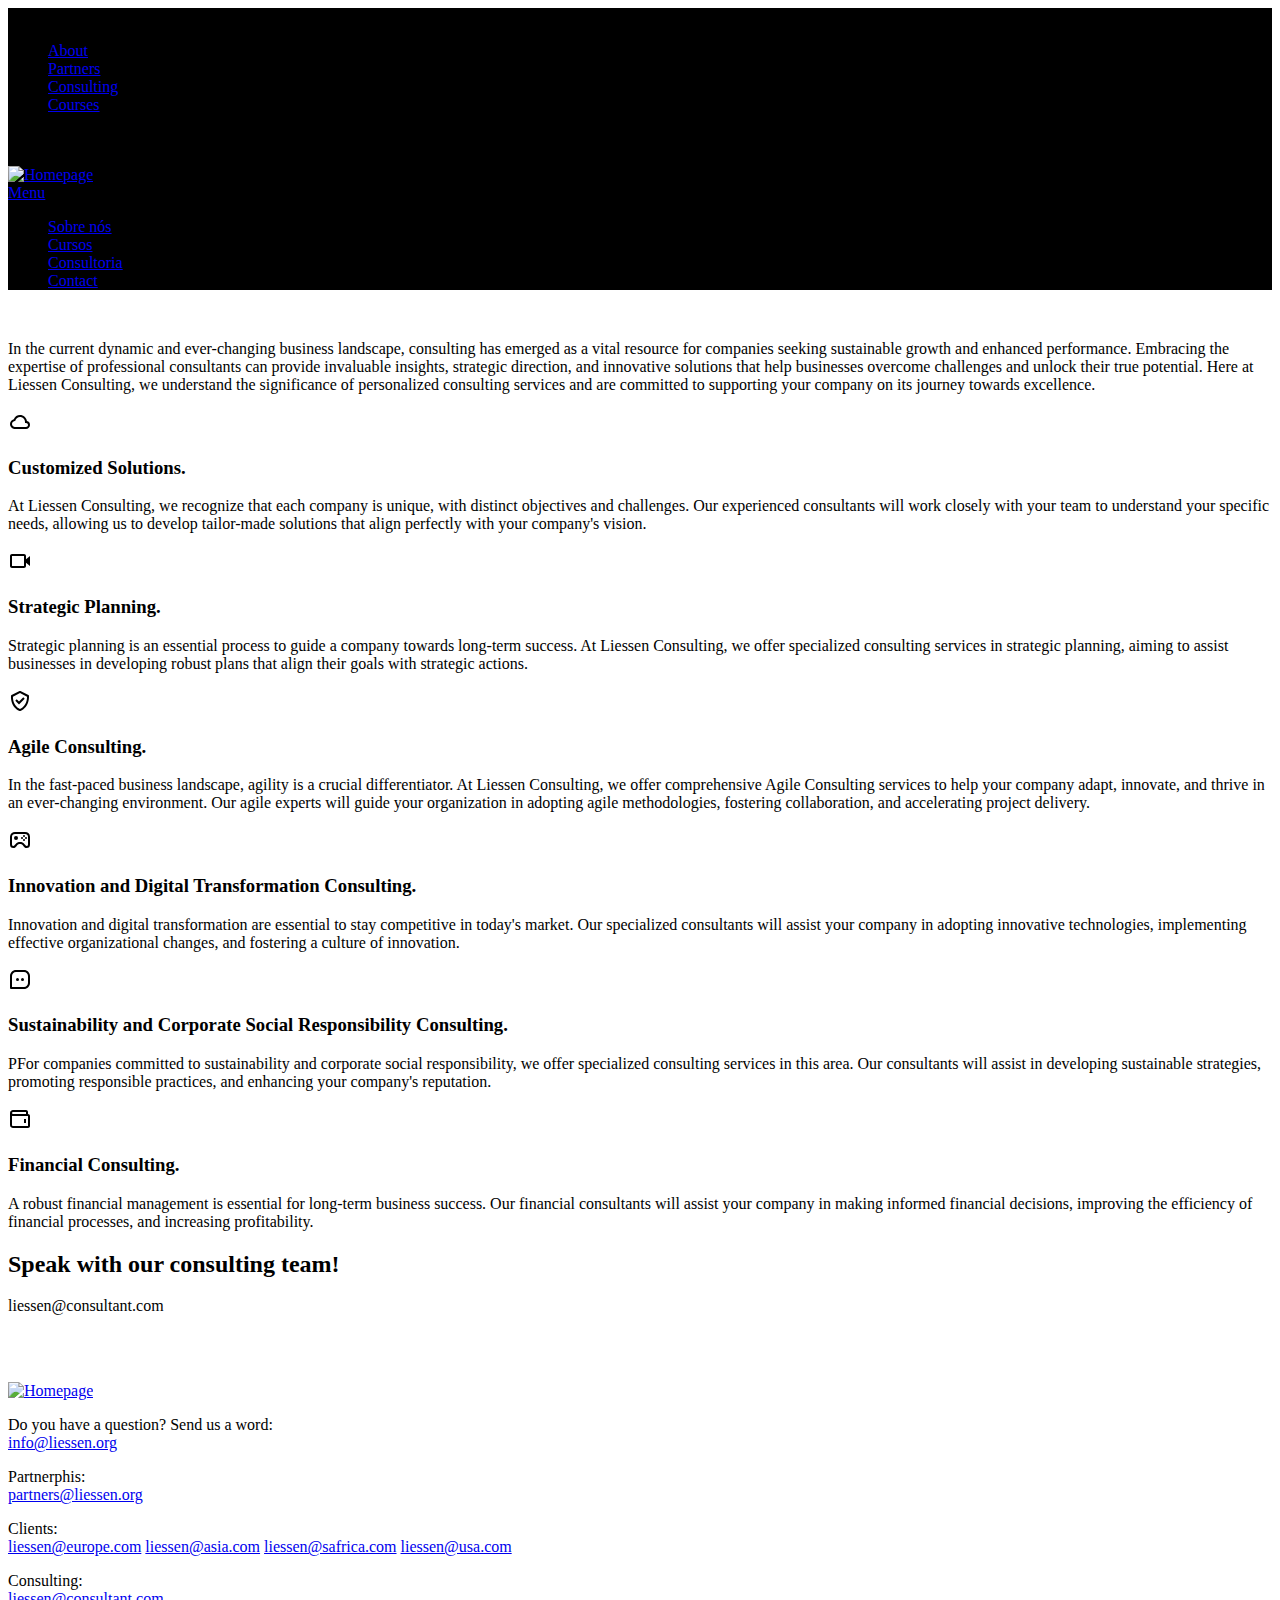
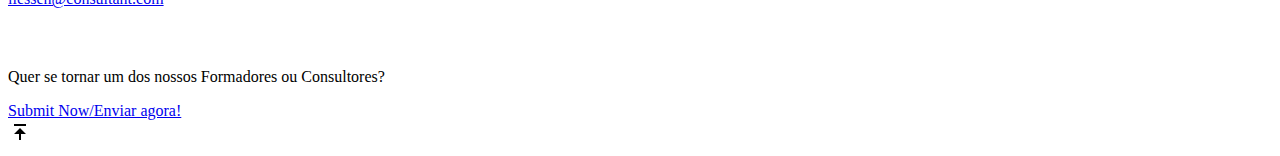
==== consulting.html @ e87f9d37 "Add files via upload" ====
<!DOCTYPE html>
<html lang="en" class="no-js" >
<head>

    <!--- basic page needs
    ================================================== -->
    <meta charset="utf-8">
    <meta name="viewport" content="width=device-width, initial-scale=1">
    <title>Liessen Institute Academy</title>


    <script>
        document.documentElement.classList.remove('no-js');
        document.documentElement.classList.add('js');
    </script>

    <!-- CSS
    ================================================== -->
    <link rel="stylesheet" href="css/vendor.css">
    <link rel="stylesheet" href="css/styles.css">

    <!-- favicons
    ================================================== -->
    <link rel="apple-touch-icon" sizes="180x180" href="https://i.ibb.co/8D4yb7d/Untitled-design.png"">
    <link rel="icon" type="image/png" sizes="32x32" href="https://i.ibb.co/8D4yb7d/Untitled-design.png"">
    <link rel="icon" type="image/png" sizes="16x16" href="https://i.ibb.co/8D4yb7d/Untitled-design.png"">
    <link rel="manifest" href="https://i.ibb.co/8D4yb7d/Untitled-design.png"">

</head>


<body id="top">


    <!-- preloader
    ================================================== -->
    <div id="preloader">
        <div id="loader">
        </div>
    </div>


    <!-- page wrap
    ================================================== -->
    <div id="page" class="s-pagewrap">


        <!-- # site header
        ================================================== -->
        <header  style = "background:black;">

            <div class="row s-header__inner">
                <nav class="s-header__nav">
                   &nbsp;
                </nav>

                <nav class="s-header__nav">
                    <ul>

                        <li><a href="index.html" >About</a></li>
                        <li><a href="partners.html">Partners</a></li>
                        <li><a href="consulting.html" >Consulting</a></li>
                        <li><a href="courses.html" >Courses</a></li>
                        <li>&nbsp;</li>
                        <li>&nbsp;</li>


                    </ul>
                </nav>
                <div class="s-header__block">
                    <div>
                        <a class="logo" href="index.html">
                            <img style ="max-width:180px" src="images/logo.png" alt="Homepage">
                        </a>
                    </div>

                    <a class="s-header__menu-toggle" href="#0"><span>Menu</span></a>
                </div> <!-- end s-header__block -->
                <div>
                    <nav class="s-header__nav">
                        <ul>
                            <li><a href="sobre.html" >Sobre nós</a></li>
                            <li><a href="cursos.html" >Cursos</a></li>
                            <li><a href="consultoria.html">Consultoria</a></li>
                            <li><a href="#colophon" class="smoothscroll">Contact</a></li>


                        </ul>
                    </nav>
                </div>
        </header>
            <section id="about" class="s-about target-section">
                    <div class="row section-header" data-num="CONSULTING">
                        <img style =" border-radius: 16px;" src="lac.gif" alt="">

                        <div>
                            <p>
                                In the current dynamic and ever-changing business landscape, consulting has emerged as a vital resource for companies seeking
                                sustainable growth and enhanced performance. Embracing the expertise of professional consultants can provide invaluable insights,
                                strategic direction, and innovative solutions that help businesses overcome challenges and unlock their true potential. Here at
                                Liessen Consulting, we understand the significance of personalized consulting
                                services and are committed to supporting your company on its journey towards excellence.
                            </p>
                        </div>
                    </div>
                    <div class="s-about__features">
                        <div class="row s-about__feature-list block-lg-one-third">

                            <div class="column s-about__feature-item">
                                <div class="s-about__feature-icon-block">
                                    <svg xmlns="http://www.w3.org/2000/svg" width="24" height="24" viewBox="0 0 24 24" style="fill: rgba(0, 0, 0, 1);transform: ;msFilter:;"><path d="M18.944 11.112C18.507 7.67 15.56 5 12 5 9.244 5 6.85 6.611 5.757 9.15 3.609 9.792 2 11.82 2 14c0 2.757 2.243 5 5 5h11c2.206 0 4-1.794 4-4a4.01 4.01 0 0 0-3.056-3.888zM18 17H7c-1.654 0-3-1.346-3-3 0-1.404 1.199-2.756 2.673-3.015l.581-.102.192-.558C8.149 8.274 9.895 7 12 7c2.757 0 5 2.243 5 5v1h1c1.103 0 2 .897 2 2s-.897 2-2 2z"></path></svg>
                                </div>
                                <div class="s-about__feature-text">
                                    <h3 class="h5">Customized Solutions.</h3>

                                        <p>
                                            At Liessen Consulting, we recognize that each company is unique, with distinct objectives and challenges. Our experienced
                                            consultants will work closely with your team to understand your specific needs,
                                            allowing us to develop tailor-made solutions that align perfectly with your company's vision.
                                        </p>
                                    </p>
                                </div>
                            </div>

                            <div class="column s-about__feature-item">
                                <div class="s-about__feature-icon-block">
                                    <svg xmlns="http://www.w3.org/2000/svg" width="24" height="24" viewBox="0 0 24 24" style="fill: rgba(0, 0, 0, 1);transform: ;msFilter:;"><path d="M18 7c0-1.103-.897-2-2-2H4c-1.103 0-2 .897-2 2v10c0 1.103.897 2 2 2h12c1.103 0 2-.897 2-2v-3.333L22 17V7l-4 3.333V7zm-1.998 10H4V7h12l.001 4.999L16 12l.001.001.001 4.999z"></path></svg>
                                </div>
                                <div class="s-about__feature-text">
                                    <h3 class="h5">Strategic Planning.</h3>

                                        <p>Strategic planning is an essential process to guide a company towards long-term success. At Liessen Consulting,
                                        we offer specialized consulting services in strategic planning, aiming
                                         to assist businesses in developing robust plans that align their goals with strategic actions.
                                        </p>
                                </div>
                            </div>

                            <div class="column s-about__feature-item">
                                <div class="s-about__feature-icon-block">
                                    <svg xmlns="http://www.w3.org/2000/svg" width="24" height="24" viewBox="0 0 24 24" style="fill: rgba(0, 0, 0, 1);transform: ;msFilter:;"><path d="M20.995 6.9a.998.998 0 0 0-.548-.795l-8-4a1 1 0 0 0-.895 0l-8 4a1.002 1.002 0 0 0-.547.795c-.011.107-.961 10.767 8.589 15.014a.987.987 0 0 0 .812 0c9.55-4.247 8.6-14.906 8.589-15.014zM12 19.897C5.231 16.625 4.911 9.642 4.966 7.635L12 4.118l7.029 3.515c.037 1.989-.328 9.018-7.029 12.264z"></path><path d="m11 12.586-2.293-2.293-1.414 1.414L11 15.414l5.707-5.707-1.414-1.414z"></path></svg>
                                </div>
                                <div class="s-about__feature-text">
                                    <h3 class="h5">Agile Consulting.</h3>

                                        <p>
                                            In the fast-paced business landscape, agility is a crucial differentiator. At Liessen Consulting, we offer comprehensive
                                             Agile Consulting services to help your company adapt, innovate, and thrive in an ever-changing environment. Our agile experts
                                              will guide your organization in adopting agile
                                            methodologies, fostering collaboration, and accelerating project delivery.

                                        </p>
                                    </p>
                                </div>
                            </div>

                            <div class="column s-about__feature-item">
                                <div class="s-about__feature-icon-block">
                                    <svg xmlns="http://www.w3.org/2000/svg" viewBox="0 0 24 24" width="24" height="24" style="fill: rgba(0, 0, 0, 1);transform: ;msFilter:;"><path d="M22 8.65A5 5 0 0 0 17 4H7a5 5 0 0 0-5 4.74A2 2 0 0 0 2 9v7.5A3.48 3.48 0 0 0 5.5 20c1.43 0 2.32-1.06 3.19-2.09.32-.37.65-.76 1-1.1a4.81 4.81 0 0 1 1.54-.75 6.61 6.61 0 0 1 1.54 0 4.81 4.81 0 0 1 1.54.75c.35.34.68.73 1 1.1.87 1 1.76 2.09 3.19 2.09a3.48 3.48 0 0 0 3.5-3.5V9a2.09 2.09 0 0 0 0-.26zm-2 7.85a1.5 1.5 0 0 1-1.5 1.5c-.5 0-1-.64-1.66-1.38-.34-.39-.72-.85-1.15-1.26a6.68 6.68 0 0 0-2.46-1.25 6.93 6.93 0 0 0-2.46 0 6.68 6.68 0 0 0-2.46 1.25c-.43.41-.81.87-1.15 1.26C6.54 17.36 6 18 5.5 18A1.5 1.5 0 0 1 4 16.5V9a.77.77 0 0 0 0-.15A3 3 0 0 1 7 6h10a3 3 0 0 1 3 2.72v.12A.86.86 0 0 0 20 9z"></path><circle cx="16" cy="12" r="1"></circle><circle cx="18" cy="10" r="1"></circle><circle cx="16" cy="8" r="1"></circle><circle cx="14" cy="10" r="1"></circle><circle cx="8" cy="10" r="2"></circle></svg>
                                </div>
                                <div class="s-about__feature-text">
                                    <h3 class="h5">Innovation and Digital Transformation Consulting.</h3>
                                    <p>Innovation and digital transformation are essential to stay competitive in today's market.
                                        Our specialized consultants will assist your company in adopting innovative technologies,
                                        implementing effective organizational changes, and fostering a culture of innovation.
                                    </p>
                                </div>
                            </div>

                            <div class="column s-about__feature-item">
                                <div class="s-about__feature-icon-block">
                                    <svg xmlns="http://www.w3.org/2000/svg" width="24" height="24" viewBox="0 0 24 24" style="fill: rgba(0, 0, 0, 1);transform: ;msFilter:;"><path d="M16 2H8C4.691 2 2 4.691 2 8v12a1 1 0 0 0 1 1h13c3.309 0 6-2.691 6-6V8c0-3.309-2.691-6-6-6zm4 13c0 2.206-1.794 4-4 4H4V8c0-2.206 1.794-4 4-4h8c2.206 0 4 1.794 4 4v7z"></path><circle cx="9.5" cy="11.5" r="1.5"></circle><circle cx="14.5" cy="11.5" r="1.5"></circle></svg>
                                </div>
                                <div class="s-about__feature-text">
                                    <h3 class="h5">Sustainability and Corporate Social Responsibility Consulting.</h3>
                                    <p>PFor companies committed to sustainability and corporate social responsibility, we offer specialized
                                        consulting services in this area. Our consultants will assist in developing sustainable strategies,
                                        promoting responsible practices, and enhancing your company's reputation.
                                    </p>
                                </div>
                            </div>

                            <div class="column s-about__feature-item">
                                <div class="s-about__feature-icon-block">
                                    <svg xmlns="http://www.w3.org/2000/svg" width="24" height="24" viewBox="0 0 24 24" style="fill: rgba(0, 0, 0, 1);transform: ;msFilter:;"><path d="M16 12h2v4h-2z"></path><path d="M20 7V5c0-1.103-.897-2-2-2H5C3.346 3 2 4.346 2 6v12c0 2.201 1.794 3 3 3h15c1.103 0 2-.897 2-2V9c0-1.103-.897-2-2-2zM5 5h13v2H5a1.001 1.001 0 0 1 0-2zm15 14H5.012C4.55 18.988 4 18.805 4 18V8.815c.314.113.647.185 1 .185h15v10z"></path></svg>
                                </div>
                                <div class="s-about__feature-text">
                                    <h3 class="h5">
                                        Financial Consulting.</h3>
                                    <p>A robust financial management is essential for long-term business success. Our financial consultants will assist
                                        your company in making informed financial
                                        decisions, improving the efficiency of financial processes, and increasing profitability.
                                    </p>
                                </div>
                            </div>

                        </div> <!-- end features-list -->

                    </div>




                                    <!-- end s-about__info-slide  -->

                                </div> <!-- swiper-wrapper -->

                            </div> <!-- end swiper-container -->

                        </div>
                    </div> <!-- end s-about__info-slider-block -->
                </div> <!-- end s-about__info -->

                <section id="download" class="s-download target-section">
                    <div class="row s-download__header">
                        <div class="column lg-12">
                            <h2 class="text-display-1">Speak with our consulting team!</h2>
                            <p class="lead">
                                liessen@consultant.com
                            </p>
                        </div>
                    </div>
                    <div class="row s-download__badges-block">
                        <p></p>
                    </div>
                </section>
 <!-- end pricing -->


        <!-- # site-footer
        ================================================== -->
        <footer id="colophon" class="s-footer footer">

            <div class="row s-footer__top">
                <div class="column lg-12 text-center">
                    <h2 style ="color:white;" class="text-display-1">
                        Contacts
                    </h2>
                </div>
            <div class="row s-footer__bottom">
                <div class="column lg-5 md-6 stack-on-900">
                    <div class="">
                        <a href="index.html">
                            <img style ="max-width:220px" src="images/logo.png" alt="Homepage">
                        </a>
                    </div>
                    <p>
                        Do you have a question? Send us a word: <br>
                        <a href="mailto:info@liessen.org" class="s-footer__mail-link">info@liessen.org</a>
                    </p>
                    <p>
                        Partnerphis: <br>
                        <a href="mailto:partners@liessen.org" class="s-footer__mail-link">partners@liessen.org</a>
                    </p>
                    <p>
                        Clients: <br>
                        <a href="mailto:liessen@europe.com" class="s-footer__mail-link">liessen@europe.com</a>
                        <a href="mailto:liessen@asia.com" class="s-footer__mail-link">liessen@asia.com</a>
                        <a href="mailto:liessen@safrica.com" class="s-footer__mail-link">liessen@safrica.com</a>
                        <a href="mailto:liessen@usa.com" class="s-footer__mail-link">liessen@usa.com</a>
                    </p>
                    <p>
                        Consulting: <br>
                        <a href="mailto:liessen@consultant.com" class="s-footer__mail-link">liessen@consultant.com</a>
                    </p>
                </div>

                <div class="column lg-6 stack-on-900 end">
                    <div>
                        <h3 style ="color:white;"class="h2">Want to become a Liessen Trainer or Consultant?</h3>
                        <p>
       Quer se tornar um dos nossos Formadores ou Consultores?                  </p>
        <a class="btn btn--primary u-fullwidth" target="blank" href="mailto:info@liessen.org;">Submit Now/Enviar agora!</a>
                    </div>



                </div>

            </div>

            <div class="ss-go-top">
                <a class="smoothscroll" title="Back to Top" href="#top">
                    <svg xmlns="http://www.w3.org/2000/svg" width="24" height="24" viewBox="0 0 24 24" style="fill: rgba(0, 0, 0, 1);transform: ;msFilter:;"><path d="M6 4h12v2H6zm5 10v6h2v-6h5l-6-6-6 6z"></path></svg>
                </a>
            </div> <!-- end ss-go-top -->
        </footer> <!-- end footer -->


    <!-- Java Script
    ================================================== -->
    <script src="js/plugins.js"></script>
    <script src="js/plugins1.js"></script>
    <script src="js/main.js"></script>
    <script src="js/main1.js"></script>

</body>
</html>
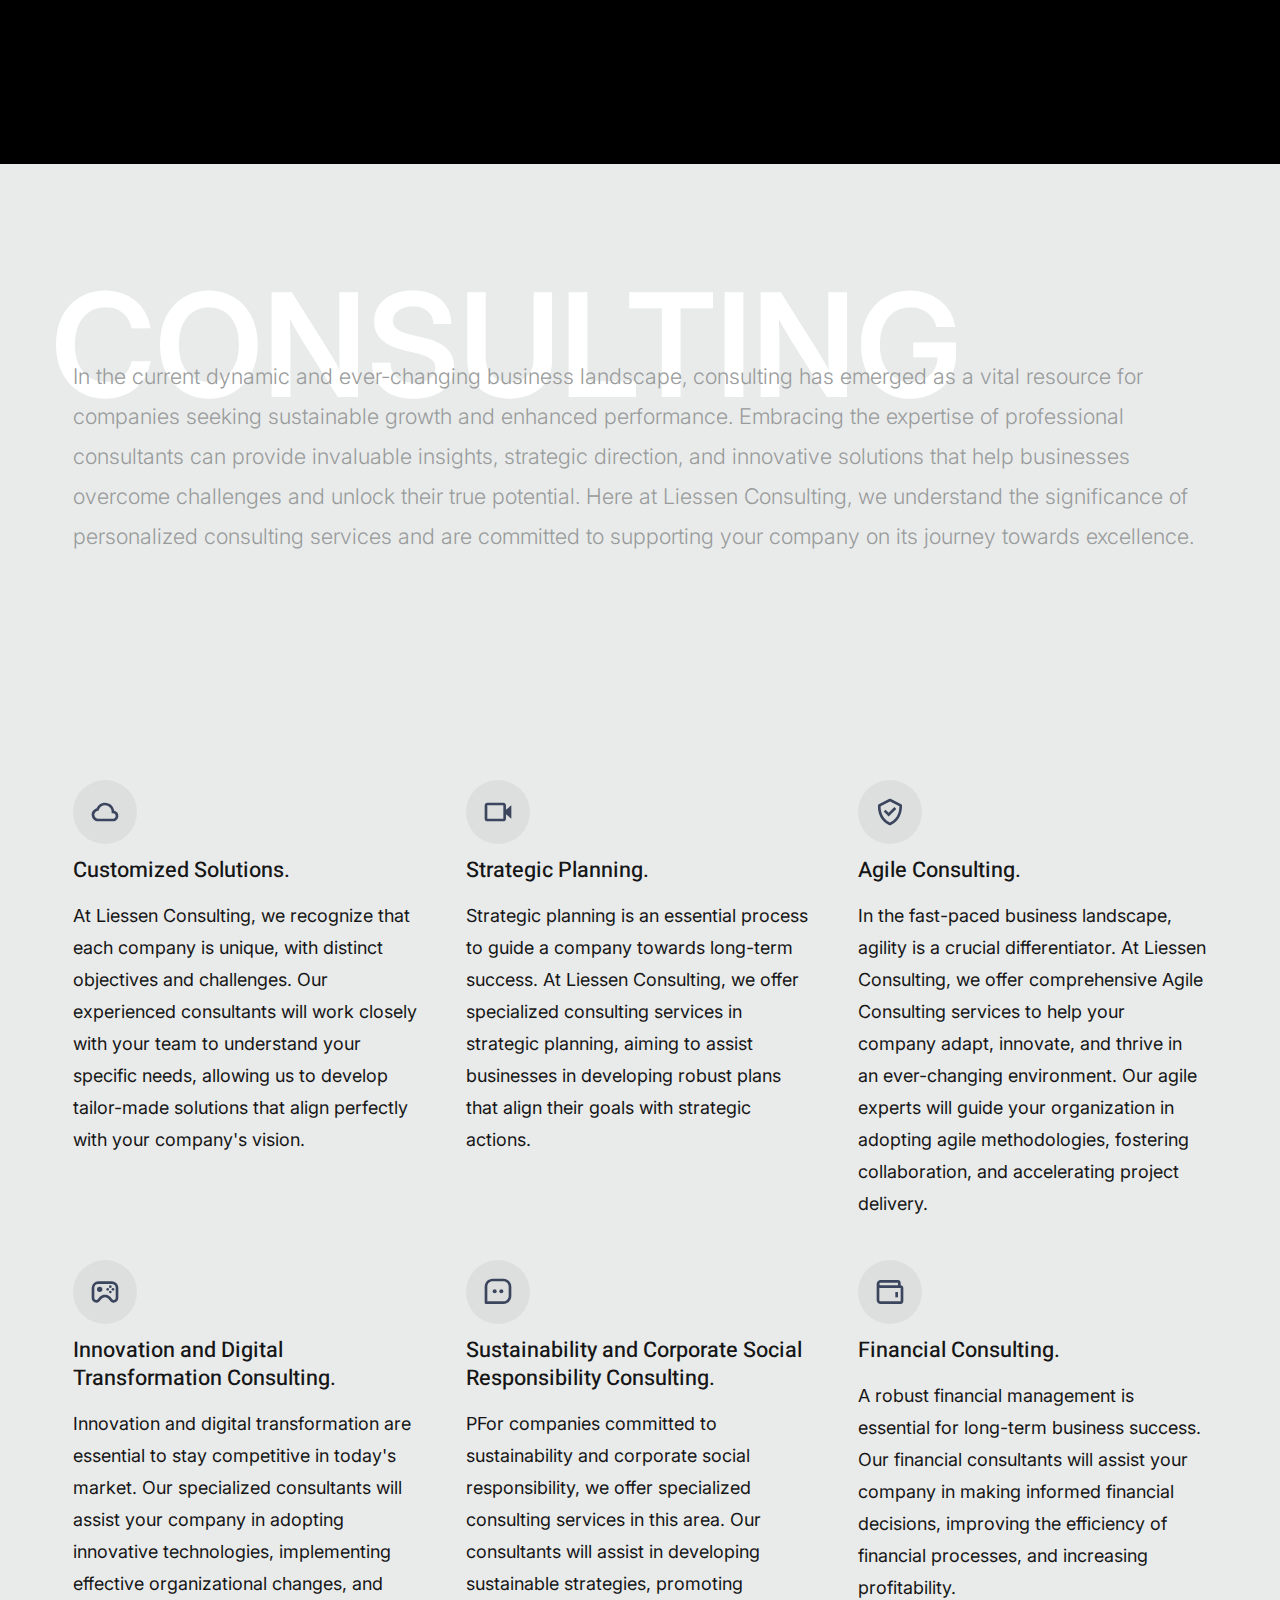
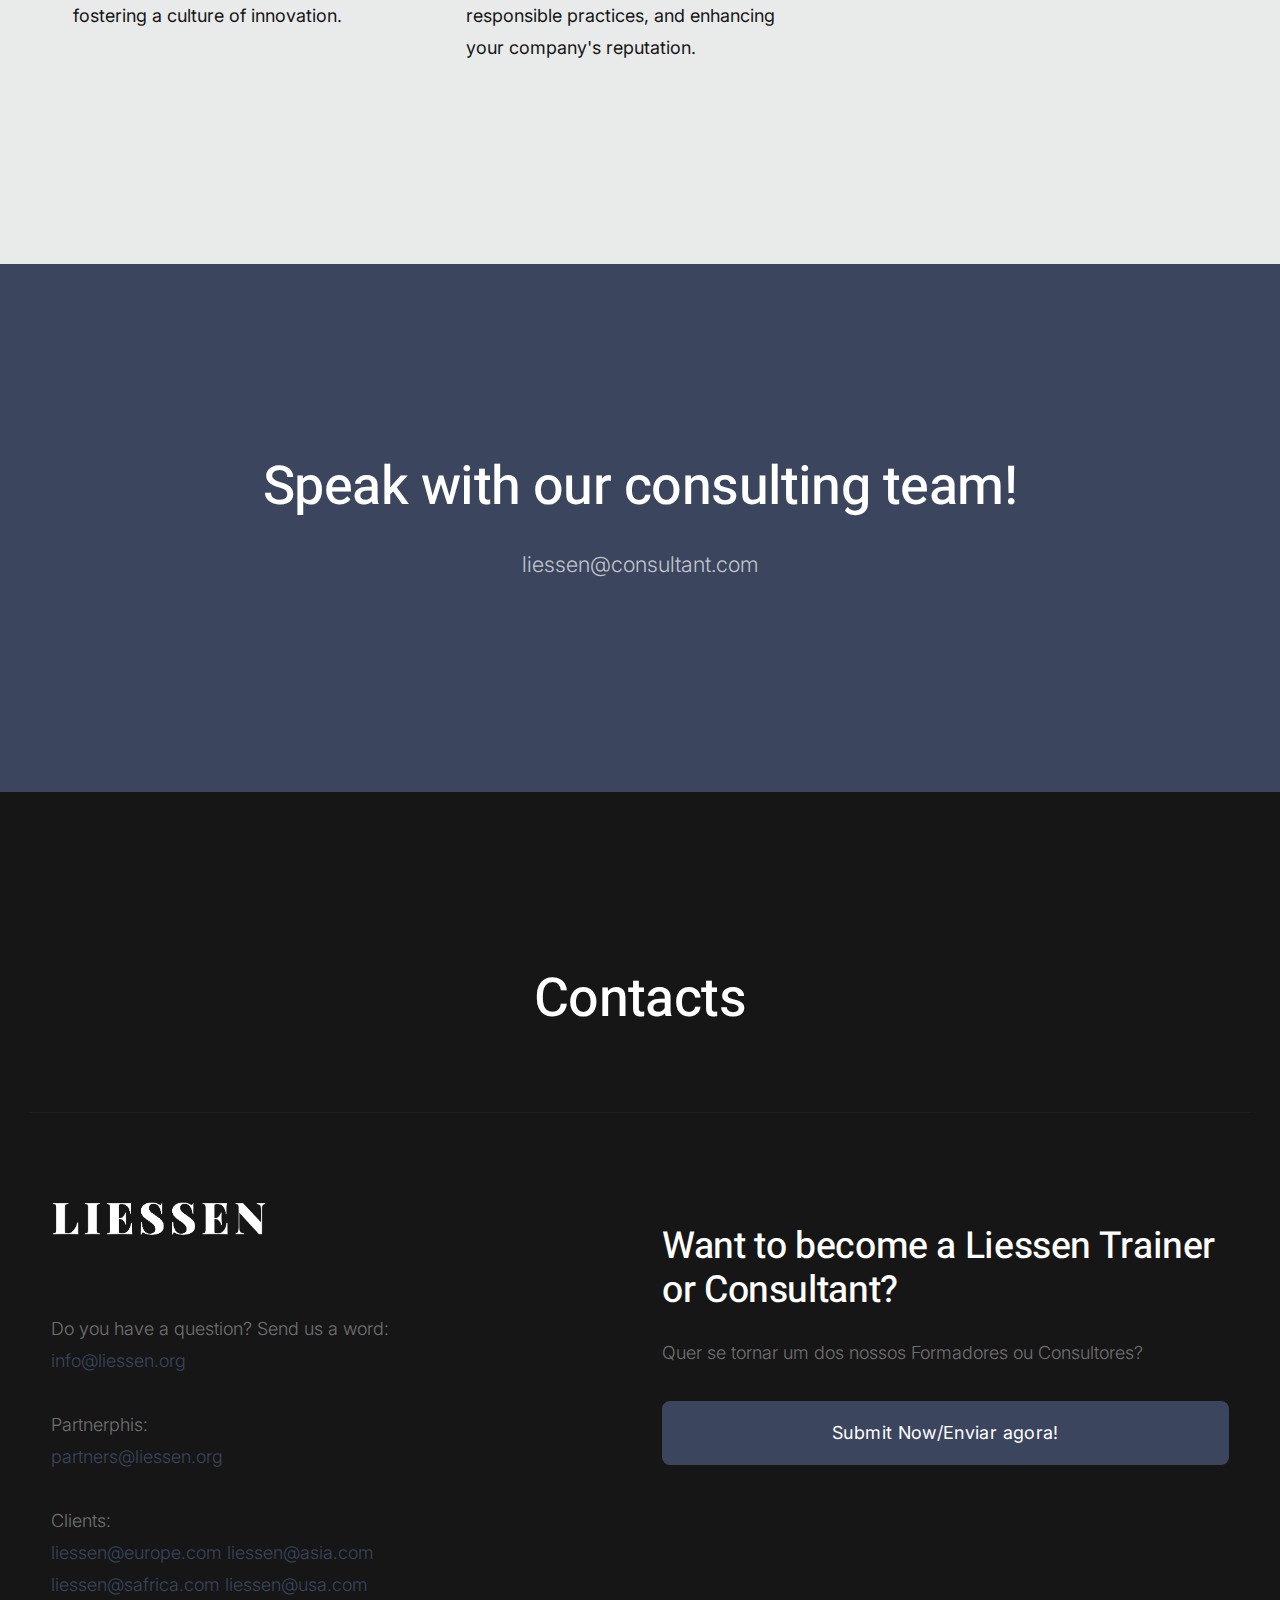
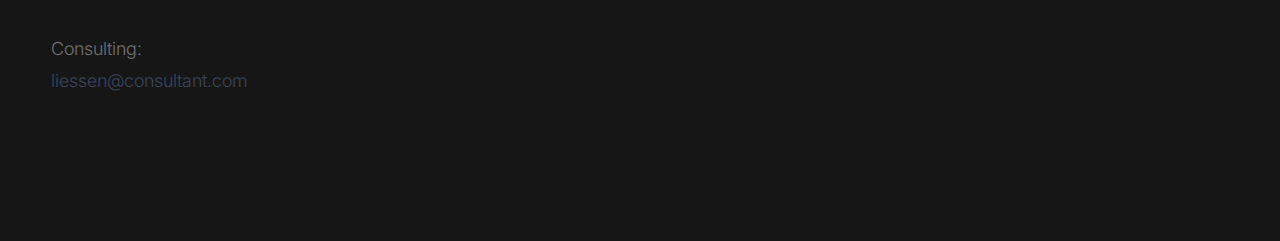
==== commit eab31597: "Update consulting.html" ====
--- a/consulting.html
+++ b/consulting.html
@@ -94,7 +94,7 @@
                         <img style =" border-radius: 16px;" src="lac.gif" alt="">
 
                         <div>
-                            <p>
+                            <p  class="desc lead">
                                 In the current dynamic and ever-changing business landscape, consulting has emerged as a vital resource for companies seeking
                                 sustainable growth and enhanced performance. Embracing the expertise of professional consultants can provide invaluable insights,
                                 strategic direction, and innovative solutions that help businesses overcome challenges and unlock their true potential. Here at
@@ -295,4 +295,4 @@
     <script src="js/main1.js"></script>
 
 </body>
-</html>+</html>
--- a/css/vendor.css
+++ b/css/vendor.css
@@ -0,0 +1,865 @@
+/* ===================================================================
+ * Booth Third-party Stylesheets
+ * Template Ver. 1.0.0
+ * 10-20-2021
+ * -------------------------------------------------------------------
+ *
+ * TOC:
+ * # PrismJS
+ * # Swiper
+ * # Basiclightbox
+ *
+ * ------------------------------------------------------------------- */
+
+/* ===================================================================
+ * # PrismJS 1.20.0
+ *   https://prismjs.com/download.html#themes=prism-okaidia&languages=markup+css+clike+javascript+markup-templating+php 
+ *   
+ *   okaidia theme for JavaScript, CSS and HTML
+ *   Loosely based on Monokai textmate theme by http://www.monokai.nl/
+ *   @author ocodia
+ * ------------------------------------------------------------------- */
+code[class*="language-"],
+pre[class*="language-"] {
+    color           : #f8f8f2;
+    background      : none;
+    text-shadow     : 0 1px rgba(0, 0, 0, 0.3);
+    font-family     : var(--font-mono);
+    font-size       : calc(var(--text-size) * 0.9444);
+    text-align      : left;
+    white-space     : pre;
+    word-spacing    : normal;
+    word-break      : normal;
+    word-wrap       : normal;
+    line-height     : var(--vspace-1);
+    -moz-tab-size   : 4;
+    -o-tab-size     : 4;
+    tab-size        : 4;
+    -webkit-hyphens : none;
+    -moz-hyphens    : none;
+    -ms-hyphens     : none;
+    hyphens         : none;
+}
+
+/* Code blocks */
+
+pre[class*="language-"] {
+    padding  : var(--vspace-0_5) 0 var(--vspace-1);
+    margin   : var(--vspace-1) 0;
+    overflow : auto;
+}
+
+:not(pre)>code[class*="language-"],
+pre[class*="language-"] {
+    background : #272822;
+}
+
+/* Inline code */
+
+:not(pre)>code[class*="language-"] {
+    padding     : .1em;
+    white-space : normal;
+}
+
+.token.comment,
+.token.prolog,
+.token.doctype,
+.token.cdata {
+    color : slategray;
+}
+
+.token.punctuation {
+    color : #f8f8f2;
+}
+
+.token.namespace {
+    opacity : .7;
+}
+
+.token.property,
+.token.tag,
+.token.constant,
+.token.symbol,
+.token.deleted {
+    color : #f92672;
+}
+
+.token.boolean,
+.token.number {
+    color : #ae81ff;
+}
+
+.token.selector,
+.token.attr-name,
+.token.string,
+.token.char,
+.token.builtin,
+.token.inserted {
+    color : #a6e22e;
+}
+
+.token.operator,
+.token.entity,
+.token.url,
+.language-css .token.string,
+.style .token.string,
+.token.variable {
+    color : #f8f8f2;
+}
+
+.token.atrule,
+.token.attr-value,
+.token.function,
+.token.class-name {
+    color : #e6db74;
+}
+
+.token.keyword {
+    color : #66d9ef;
+}
+
+.token.regex,
+.token.important {
+    color : #fd971f;
+}
+
+.token.important,
+.token.bold {
+    font-weight : bold;
+}
+
+.token.italic {
+    font-style : italic;
+}
+
+.token.entity {
+    cursor : help;
+}
+
+
+/* ===================================================================
+ * # Swiper 6.4.5
+ *   Most modern mobile touch slider and framework with hardware accelerated transitions
+ *   https://swiperjs.com
+ *
+ *   Copyright 2014-2020 Vladimir Kharlampidi
+ *
+ *   Released under the MIT License
+ *
+ *   Released on: December 18, 2020
+ * ------------------------------------------------------------------- */
+@font-face {
+    font-family : "swiper-icons";
+    src         : url("data:application/font-woff;charset=utf-8;base64, [base64]//wADZ2x5ZgAAAywAAADMAAAD2MHtryVoZWFkAAABbAAAADAAAAA2E2+eoWhoZWEAAAGcAAAAHwAAACQC9gDzaG10eAAAAigAAAAZAAAArgJkABFsb2NhAAAC0AAAAFoAAABaFQAUGG1heHAAAAG8AAAAHwAAACAAcABAbmFtZQAAA/gAAAE5AAACXvFdBwlwb3N0AAAFNAAAAGIAAACE5s74hXjaY2BkYGAAYpf5Hu/j+W2+MnAzMYDAzaX6QjD6/4//Bxj5GA8AuRwMYGkAPywL13jaY2BkYGA88P8Agx4j+/8fQDYfA1AEBWgDAIB2BOoAeNpjYGRgYNBh4GdgYgABEMnIABJzYNADCQAACWgAsQB42mNgYfzCOIGBlYGB0YcxjYGBwR1Kf2WQZGhhYGBiYGVmgAFGBiQQkOaawtDAoMBQxXjg/wEGPcYDDA4wNUA2CCgwsAAAO4EL6gAAeNpj2M0gyAACqxgGNWBkZ2D4/wMA+xkDdgAAAHjaY2BgYGaAYBkGRgYQiAHyGMF8FgYHIM3DwMHABGQrMOgyWDLEM1T9/w8UBfEMgLzE////P/5//f/V/xv+r4eaAAeMbAxwIUYmIMHEgKYAYjUcsDAwsLKxc3BycfPw8jEQA/[base64]/uznmfPFBNODM2K7MTQ45YEAZqGP81AmGGcF3iPqOop0r1SPTaTbVkfUe4HXj97wYE+yNwWYxwWu4v1ugWHgo3S1XdZEVqWM7ET0cfnLGxWfkgR42o2PvWrDMBSFj/IHLaF0zKjRgdiVMwScNRAoWUoH78Y2icB/yIY09An6AH2Bdu/UB+yxopYshQiEvnvu0dURgDt8QeC8PDw7Fpji3fEA4z/PEJ6YOB5hKh4dj3EvXhxPqH/SKUY3rJ7srZ4FZnh1PMAtPhwP6fl2PMJMPDgeQ4rY8YT6Gzao0eAEA409DuggmTnFnOcSCiEiLMgxCiTI6Cq5DZUd3Qmp10vO0LaLTd2cjN4fOumlc7lUYbSQcZFkutRG7g6JKZKy0RmdLY680CDnEJ+UMkpFFe1RN7nxdVpXrC4aTtnaurOnYercZg2YVmLN/d/gczfEimrE/fs/bOuq29Zmn8tloORaXgZgGa78yO9/cnXm2BpaGvq25Dv9S4E9+5SIc9PqupJKhYFSSl47+Qcr1mYNAAAAeNptw0cKwkAAAMDZJA8Q7OUJvkLsPfZ6zFVERPy8qHh2YER+3i/BP83vIBLLySsoKimrqKqpa2hp6+jq6RsYGhmbmJqZSy0sraxtbO3sHRydnEMU4uR6yx7JJXveP7WrDycAAAAAAAH//wACeNpjYGRgYOABYhkgZgJCZgZNBkYGLQZtIJsFLMYAAAw3ALgAeNolizEKgDAQBCchRbC2sFER0YD6qVQiBCv/H9ezGI6Z5XBAw8CBK/m5iQQVauVbXLnOrMZv2oLdKFa8Pjuru2hJzGabmOSLzNMzvutpB3N42mNgZGBg4GKQYzBhYMxJLMlj4GBgAYow/P/PAJJhLM6sSoWKfWCAAwDAjgbRAAB42mNgYGBkAIIbCZo5IPrmUn0hGA0AO8EFTQAA") format("woff");
+    font-weight : 400;
+    font-style  : normal;
+}
+
+:root {
+    --swiper-theme-color : #007aff;
+}
+
+.swiper-container {
+    margin-left  : auto;
+    margin-right : auto;
+    position     : relative;
+    overflow     : hidden;
+    list-style   : none;
+    padding      : 0;
+    /* Fix of Webkit flickering */
+    z-index      : 1;
+}
+
+.swiper-container-vertical>.swiper-wrapper {
+    flex-direction : column;
+}
+
+.swiper-wrapper {
+    position            : relative;
+    width               : 100%;
+    height              : 100%;
+    z-index             : 1;
+    display             : flex;
+    transition-property : transform;
+    box-sizing          : content-box;
+}
+
+.swiper-container-android .swiper-slide,
+.swiper-wrapper {
+    transform : translate3d(0px, 0, 0);
+}
+
+.swiper-container-multirow>.swiper-wrapper {
+    flex-wrap : wrap;
+}
+
+.swiper-container-multirow-column>.swiper-wrapper {
+    flex-wrap      : wrap;
+    flex-direction : column;
+}
+
+.swiper-container-free-mode>.swiper-wrapper {
+    transition-timing-function : ease-out;
+    margin                     : 0 auto;
+}
+
+.swiper-slide {
+    flex-shrink         : 0;
+    width               : 100%;
+    height              : 100%;
+    position            : relative;
+    transition-property : transform;
+}
+
+.swiper-slide-invisible-blank {
+    visibility : hidden;
+}
+
+/* Auto Height */
+
+.swiper-container-autoheight,
+.swiper-container-autoheight .swiper-slide {
+    height : auto;
+}
+
+.swiper-container-autoheight .swiper-wrapper {
+    align-items         : flex-start;
+    transition-property : transform, height;
+}
+
+/* 3D Effects */
+
+.swiper-container-3d {
+    perspective : 1200px;
+}
+
+.swiper-container-3d .swiper-wrapper,
+.swiper-container-3d .swiper-slide,
+.swiper-container-3d .swiper-slide-shadow-left,
+.swiper-container-3d .swiper-slide-shadow-right,
+.swiper-container-3d .swiper-slide-shadow-top,
+.swiper-container-3d .swiper-slide-shadow-bottom,
+.swiper-container-3d .swiper-cube-shadow {
+    transform-style : preserve-3d;
+}
+
+.swiper-container-3d .swiper-slide-shadow-left,
+.swiper-container-3d .swiper-slide-shadow-right,
+.swiper-container-3d .swiper-slide-shadow-top,
+.swiper-container-3d .swiper-slide-shadow-bottom {
+    position       : absolute;
+    left           : 0;
+    top            : 0;
+    width          : 100%;
+    height         : 100%;
+    pointer-events : none;
+    z-index        : 10;
+}
+
+.swiper-container-3d .swiper-slide-shadow-left {
+    background-image : linear-gradient(to left, rgba(0, 0, 0, 0.5), rgba(0, 0, 0, 0));
+}
+
+.swiper-container-3d .swiper-slide-shadow-right {
+    background-image : linear-gradient(to right, rgba(0, 0, 0, 0.5), rgba(0, 0, 0, 0));
+}
+
+.swiper-container-3d .swiper-slide-shadow-top {
+    background-image : linear-gradient(to top, rgba(0, 0, 0, 0.5), rgba(0, 0, 0, 0));
+}
+
+.swiper-container-3d .swiper-slide-shadow-bottom {
+    background-image : linear-gradient(to bottom, rgba(0, 0, 0, 0.5), rgba(0, 0, 0, 0));
+}
+
+/* CSS Mode */
+
+.swiper-container-css-mode>.swiper-wrapper {
+    overflow           : auto;
+    scrollbar-width    : none;
+    /* For Firefox */
+    -ms-overflow-style : none;
+    /* For Internet Explorer and Edge */
+}
+
+.swiper-container-css-mode>.swiper-wrapper::-webkit-scrollbar {
+    display : none;
+}
+
+.swiper-container-css-mode>.swiper-wrapper>.swiper-slide {
+    scroll-snap-align : start start;
+}
+
+.swiper-container-horizontal.swiper-container-css-mode>.swiper-wrapper {
+    scroll-snap-type : x mandatory;
+}
+
+.swiper-container-vertical.swiper-container-css-mode>.swiper-wrapper {
+    scroll-snap-type : y mandatory;
+}
+
+:root {
+    --swiper-navigation-size  : 44px;
+    /*
+    --swiper-navigation-color : var(--swiper-theme-color);
+    */
+}
+
+.swiper-button-prev,
+.swiper-button-next {
+    position        : absolute;
+    top             : 50%;
+    width           : calc(var(--swiper-navigation-size) / 44 * 27);
+    height          : var(--swiper-navigation-size);
+    margin-top      : calc(-1 * var(--swiper-navigation-size) / 2);
+    z-index         : 10;
+    cursor          : pointer;
+    display         : flex;
+    align-items     : center;
+    justify-content : center;
+    color           : var(--swiper-navigation-color, var(--swiper-theme-color));
+}
+
+.swiper-button-prev.swiper-button-disabled,
+.swiper-button-next.swiper-button-disabled {
+    opacity        : 0.35;
+    cursor         : auto;
+    pointer-events : none;
+}
+
+.swiper-button-prev:after,
+.swiper-button-next:after {
+    font-family    : swiper-icons;
+    font-size      : var(--swiper-navigation-size);
+    text-transform : none !important;
+    letter-spacing : 0;
+    text-transform : none;
+    font-variant   : initial;
+    line-height    : 1;
+}
+
+.swiper-button-prev,
+.swiper-container-rtl .swiper-button-next {
+    left  : 10px;
+    right : auto;
+}
+
+.swiper-button-prev:after,
+.swiper-container-rtl .swiper-button-next:after {
+    content : "prev";
+}
+
+.swiper-button-next,
+.swiper-container-rtl .swiper-button-prev {
+    right : 10px;
+    left  : auto;
+}
+
+.swiper-button-next:after,
+.swiper-container-rtl .swiper-button-prev:after {
+    content : "next";
+}
+
+.swiper-button-prev.swiper-button-white,
+.swiper-button-next.swiper-button-white {
+    --swiper-navigation-color : #ffffff;
+}
+
+.swiper-button-prev.swiper-button-black,
+.swiper-button-next.swiper-button-black {
+    --swiper-navigation-color : #000000;
+}
+
+.swiper-button-lock {
+    display : none;
+}
+
+:root {
+    /*
+    --swiper-pagination-color: var(--swiper-theme-color);
+    */
+}
+
+.swiper-pagination {
+    position   : absolute;
+    text-align : center;
+    transition : 300ms opacity;
+    transform  : translate3d(0, 0, 0);
+    z-index    : 10;
+}
+
+.swiper-pagination.swiper-pagination-hidden {
+    opacity : 0;
+}
+
+/* Common Styles */
+
+.swiper-pagination-fraction,
+.swiper-pagination-custom,
+.swiper-container-horizontal>.swiper-pagination-bullets {
+    bottom : 10px;
+    left   : 0;
+    width  : 100%;
+}
+
+/* Bullets */
+
+.swiper-pagination-bullets-dynamic {
+    overflow  : hidden;
+    font-size : 0;
+}
+
+.swiper-pagination-bullets-dynamic .swiper-pagination-bullet {
+    transform : scale(0.33);
+    position  : relative;
+}
+
+.swiper-pagination-bullets-dynamic .swiper-pagination-bullet-active {
+    transform : scale(1);
+}
+
+.swiper-pagination-bullets-dynamic .swiper-pagination-bullet-active-main {
+    transform : scale(1);
+}
+
+.swiper-pagination-bullets-dynamic .swiper-pagination-bullet-active-prev {
+    transform : scale(0.66);
+}
+
+.swiper-pagination-bullets-dynamic .swiper-pagination-bullet-active-prev-prev {
+    transform : scale(0.33);
+}
+
+.swiper-pagination-bullets-dynamic .swiper-pagination-bullet-active-next {
+    transform : scale(0.66);
+}
+
+.swiper-pagination-bullets-dynamic .swiper-pagination-bullet-active-next-next {
+    transform : scale(0.33);
+}
+
+.swiper-pagination-bullet {
+    width         : 8px;
+    height        : 8px;
+    display       : inline-block;
+    border-radius : 100%;
+    background    : #000;
+    opacity       : 0.2;
+}
+
+button.swiper-pagination-bullet {
+    border             : none;
+    margin             : 0;
+    padding            : 0;
+    box-shadow         : none;
+    -webkit-appearance : none;
+    -moz-appearance    : none;
+    appearance         : none;
+}
+
+.swiper-pagination-clickable .swiper-pagination-bullet {
+    cursor : pointer;
+}
+
+.swiper-pagination-bullet-active {
+    opacity    : 1;
+    background : var(--swiper-pagination-color, var(--swiper-theme-color));
+}
+
+.swiper-container-vertical>.swiper-pagination-bullets {
+    right     : 10px;
+    top       : 50%;
+    transform : translate3d(0px, -50%, 0);
+}
+
+.swiper-container-vertical>.swiper-pagination-bullets .swiper-pagination-bullet {
+    margin  : 6px 0;
+    display : block;
+}
+
+.swiper-container-vertical>.swiper-pagination-bullets.swiper-pagination-bullets-dynamic {
+    top       : 50%;
+    transform : translateY(-50%);
+    width     : 8px;
+}
+
+.swiper-container-vertical>.swiper-pagination-bullets.swiper-pagination-bullets-dynamic .swiper-pagination-bullet {
+    display    : inline-block;
+    transition : 200ms transform, 200ms top;
+}
+
+.swiper-container-horizontal>.swiper-pagination-bullets .swiper-pagination-bullet {
+    margin : 0 4px;
+}
+
+.swiper-container-horizontal>.swiper-pagination-bullets.swiper-pagination-bullets-dynamic {
+    left        : 50%;
+    transform   : translateX(-50%);
+    white-space : nowrap;
+}
+
+.swiper-container-horizontal>.swiper-pagination-bullets.swiper-pagination-bullets-dynamic .swiper-pagination-bullet {
+    transition : 200ms transform, 200ms left;
+}
+
+.swiper-container-horizontal.swiper-container-rtl>.swiper-pagination-bullets-dynamic .swiper-pagination-bullet {
+    transition : 200ms transform, 200ms right;
+}
+
+/* Progress */
+
+.swiper-pagination-progressbar {
+    background : rgba(0, 0, 0, 0.25);
+    position   : absolute;
+}
+
+.swiper-pagination-progressbar .swiper-pagination-progressbar-fill {
+    background       : var(--swiper-pagination-color, var(--swiper-theme-color));
+    position         : absolute;
+    left             : 0;
+    top              : 0;
+    width            : 100%;
+    height           : 100%;
+    transform        : scale(0);
+    transform-origin : left top;
+}
+
+.swiper-container-rtl .swiper-pagination-progressbar .swiper-pagination-progressbar-fill {
+    transform-origin : right top;
+}
+
+.swiper-container-horizontal>.swiper-pagination-progressbar,
+.swiper-container-vertical>.swiper-pagination-progressbar.swiper-pagination-progressbar-opposite {
+    width  : 100%;
+    height : 4px;
+    left   : 0;
+    top    : 0;
+}
+
+.swiper-container-vertical>.swiper-pagination-progressbar,
+.swiper-container-horizontal>.swiper-pagination-progressbar.swiper-pagination-progressbar-opposite {
+    width  : 4px;
+    height : 100%;
+    left   : 0;
+    top    : 0;
+}
+
+.swiper-pagination-white {
+    --swiper-pagination-color : #ffffff;
+}
+
+.swiper-pagination-black {
+    --swiper-pagination-color : #000000;
+}
+
+.swiper-pagination-lock {
+    display : none;
+}
+
+/* Scrollbar */
+
+.swiper-scrollbar {
+    border-radius    : 10px;
+    position         : relative;
+    -ms-touch-action : none;
+    background       : rgba(0, 0, 0, 0.1);
+}
+
+.swiper-container-horizontal>.swiper-scrollbar {
+    position : absolute;
+    left     : 1%;
+    bottom   : 3px;
+    z-index  : 50;
+    height   : 5px;
+    width    : 98%;
+}
+
+.swiper-container-vertical>.swiper-scrollbar {
+    position : absolute;
+    right    : 3px;
+    top      : 1%;
+    z-index  : 50;
+    width    : 5px;
+    height   : 98%;
+}
+
+.swiper-scrollbar-drag {
+    height        : 100%;
+    width         : 100%;
+    position      : relative;
+    background    : rgba(0, 0, 0, 0.5);
+    border-radius : 10px;
+    left          : 0;
+    top           : 0;
+}
+
+.swiper-scrollbar-cursor-drag {
+    cursor : move;
+}
+
+.swiper-scrollbar-lock {
+    display : none;
+}
+
+.swiper-zoom-container {
+    width           : 100%;
+    height          : 100%;
+    display         : flex;
+    justify-content : center;
+    align-items     : center;
+    text-align      : center;
+}
+
+.swiper-zoom-container>img,
+.swiper-zoom-container>svg,
+.swiper-zoom-container>canvas {
+    max-width  : 100%;
+    max-height : 100%;
+    object-fit : contain;
+}
+
+.swiper-slide-zoomed {
+    cursor : move;
+}
+
+/* Preloader */
+
+:root {
+    /*
+    --swiper-preloader-color: var(--swiper-theme-color);
+    */
+}
+
+.swiper-lazy-preloader {
+    width            : 42px;
+    height           : 42px;
+    position         : absolute;
+    left             : 50%;
+    top              : 50%;
+    margin-left      : -21px;
+    margin-top       : -21px;
+    z-index          : 10;
+    transform-origin : 50%;
+    animation        : swiper-preloader-spin 1s infinite linear;
+    box-sizing       : border-box;
+    border           : 4px solid var(--swiper-preloader-color, var(--swiper-theme-color));
+    border-radius    : 50%;
+    border-top-color : transparent;
+}
+
+.swiper-lazy-preloader-white {
+    --swiper-preloader-color : #fff;
+}
+
+.swiper-lazy-preloader-black {
+    --swiper-preloader-color : #000;
+}
+
+@keyframes swiper-preloader-spin {
+    100% {
+        transform : rotate(360deg);
+    }
+}
+
+/* a11y */
+
+.swiper-container .swiper-notification {
+    position       : absolute;
+    left           : 0;
+    top            : 0;
+    pointer-events : none;
+    opacity        : 0;
+    z-index        : -1000;
+}
+
+.swiper-container-fade.swiper-container-free-mode .swiper-slide {
+    transition-timing-function : ease-out;
+}
+
+.swiper-container-fade .swiper-slide {
+    pointer-events      : none;
+    transition-property : opacity;
+}
+
+.swiper-container-fade .swiper-slide .swiper-slide {
+    pointer-events : none;
+}
+
+.swiper-container-fade .swiper-slide-active,
+.swiper-container-fade .swiper-slide-active .swiper-slide-active {
+    pointer-events : auto;
+}
+
+.swiper-container-cube {
+    overflow : visible;
+}
+
+.swiper-container-cube .swiper-slide {
+    pointer-events              : none;
+    -webkit-backface-visibility : hidden;
+    backface-visibility         : hidden;
+    z-index                     : 1;
+    visibility                  : hidden;
+    transform-origin            : 0 0;
+    width                       : 100%;
+    height                      : 100%;
+}
+
+.swiper-container-cube .swiper-slide .swiper-slide {
+    pointer-events : none;
+}
+
+.swiper-container-cube.swiper-container-rtl .swiper-slide {
+    transform-origin : 100% 0;
+}
+
+.swiper-container-cube .swiper-slide-active,
+.swiper-container-cube .swiper-slide-active .swiper-slide-active {
+    pointer-events : auto;
+}
+
+.swiper-container-cube .swiper-slide-active,
+.swiper-container-cube .swiper-slide-next,
+.swiper-container-cube .swiper-slide-prev,
+.swiper-container-cube .swiper-slide-next+.swiper-slide {
+    pointer-events : auto;
+    visibility     : visible;
+}
+
+.swiper-container-cube .swiper-slide-shadow-top,
+.swiper-container-cube .swiper-slide-shadow-bottom,
+.swiper-container-cube .swiper-slide-shadow-left,
+.swiper-container-cube .swiper-slide-shadow-right {
+    z-index                     : 0;
+    -webkit-backface-visibility : hidden;
+    backface-visibility         : hidden;
+}
+
+.swiper-container-cube .swiper-cube-shadow {
+    position       : absolute;
+    left           : 0;
+    bottom         : 0px;
+    width          : 100%;
+    height         : 100%;
+    background     : #000;
+    opacity        : 0.6;
+    -webkit-filter : blur(50px);
+    filter         : blur(50px);
+    z-index        : 0;
+}
+
+.swiper-container-flip {
+    overflow : visible;
+}
+
+.swiper-container-flip .swiper-slide {
+    pointer-events              : none;
+    -webkit-backface-visibility : hidden;
+    backface-visibility         : hidden;
+    z-index                     : 1;
+}
+
+.swiper-container-flip .swiper-slide .swiper-slide {
+    pointer-events : none;
+}
+
+.swiper-container-flip .swiper-slide-active,
+.swiper-container-flip .swiper-slide-active .swiper-slide-active {
+    pointer-events : auto;
+}
+
+.swiper-container-flip .swiper-slide-shadow-top,
+.swiper-container-flip .swiper-slide-shadow-bottom,
+.swiper-container-flip .swiper-slide-shadow-left,
+.swiper-container-flip .swiper-slide-shadow-right {
+    z-index                     : 0;
+    -webkit-backface-visibility : hidden;
+    backface-visibility         : hidden;
+}
+
+
+/* ===================================================================
+ * # Basiclightbox
+ *
+ *
+ * ------------------------------------------------------------------- */
+ .basicLightbox {
+    position        : fixed;
+    display         : flex;
+    justify-content : center;
+    align-items     : center;
+    top             : 0;
+    left            : 0;
+    width           : 100%;
+    height          : 100vh;
+    background      : var(--color-gray-19);
+    opacity         : 0.01;
+    transition      : opacity 0.4s ease;
+    z-index         : 1000;
+    will-change     : opacity;
+}
+
+.basicLightbox::after {
+    content             : "";
+    position            : absolute;
+    top                 : 1.6rem;
+    right               : 1.8rem;
+    width               : 2em;
+    height              : 2em;
+    background          : url(../images/icons/icon-close-2.svg);
+    background-position : center;
+    background-size     : 1.6rem 1.6rem;
+    background-repeat   : no-repeat;
+    cursor              : pointer;
+}
+
+.basicLightbox--visible {
+    opacity : 1;
+}
+
+.basicLightbox__placeholder {
+    max-width   : 100%;
+    transform   : scale(0.9);
+    transition  : all 0.4s ease;
+    z-index     : 1;
+    will-change : transform;
+    opacity     : 0;
+}
+
+.basicLightbox__placeholder>iframe:first-child:last-child,
+.basicLightbox__placeholder>img:first-child:last-child,
+.basicLightbox__placeholder>video:first-child:last-child {
+    display    : block;
+    position   : absolute;
+    top        : 0;
+    right      : 0;
+    bottom     : 0;
+    left       : 0;
+    margin     : auto;
+    max-width  : 95%;
+    max-height : 95%;
+}
+
+.basicLightbox__placeholder>iframe:first-child:last-child,
+.basicLightbox__placeholder>video:first-child:last-child {
+    pointer-events : auto;
+}
+
+.basicLightbox__placeholder>img:first-child:last-child,
+.basicLightbox__placeholder>video:first-child:last-child {
+    width  : auto;
+    height : auto;
+}
+
+.basicLightbox--iframe .basicLightbox__placeholder,
+.basicLightbox--img .basicLightbox__placeholder,
+.basicLightbox--video .basicLightbox__placeholder {
+    width          : 100%;
+    height         : 100%;
+    pointer-events : none;
+}
+
+.basicLightbox--visible .basicLightbox__placeholder {
+    transform : scale(1);
+    opacity   : 1;
+}--- a/css/styles.css
+++ b/css/styles.css
@@ -0,0 +1,5138 @@
+@charset "UTF-8";
+
+/* ===================================================================
+ * Booth Main Stylesheet
+ * Template Ver. 1.0.0
+ * 10-20-2021
+ * ------------------------------------------------------------------
+ *
+ * TOC:
+ * # SETTINGS
+ *      ## fonts
+ *      ## colors
+ *      ## spacing and typescale
+ *      ## grid variables
+ * # NORMALIZE
+ * # BASE SETUP
+ * # GRID
+ *      ## large screen devices
+ *      ## medium screen devices
+ *      ## tablet devices
+ *      ## mobile devices
+ *      ## small screen devices
+ *      ## additional column stackpoints
+ * # UTILITY CLASSES
+ * # TYPOGRAPHY
+ *      ## base type styles
+ *      ## additional typography & helper classes
+ *      ## lists
+ *      ## spacing
+ * # PRELOADER
+ *      ## page loaded
+ * # FORM
+ *      ## style placeholder text
+ *      ## change autocomplete styles in Chrome
+ * # BUTTONS
+ * # TABLE
+ * # COMPONENTS
+ *      ## pagination
+ *      ## alert box
+ *      ## skillbars
+ *      ## stats tabs
+ * # PROJECT-WIDE SHARED STYLES
+ *      ## theme-specific typography classes
+ *      ## media classes
+ *      ## section header
+ *      ## swiper overrides
+ * # PAGE WRAP
+ * # SITE HEADER
+ *      ## logo
+ *      ## main navigation
+ *      ## cta button
+ *      ## mobile menu toggle
+ * # INTRO
+ *      ## intro background
+ *      ## intro content
+ *      ## intro social
+ *      ## intro scroll
+ *      ## intro transitions
+ * # ABOUT
+ *      ## stats
+ *      ## info
+ *      ## screens
+ *      ## how-to
+ *      ## features
+ * # TESTIMONIALS
+ *      ## testimonial slider
+ * # PRICING
+ *      ## pricing plan blocks
+ * # DOWNLOAD
+ * # FOOTER
+ *      ## subscription form
+ *      ## footer logo
+ *      ## footer sitelinks
+ *      ## footer contact
+ *      ## footer social
+ *      ## copyright
+ *      ## go top
+ *
+ * ------------------------------------------------------------------ */
+
+/* ===================================================================
+ * # SETTINGS
+ *
+ *
+ * ------------------------------------------------------------------- */
+
+/* -------------------------------------------------------------------
+ * ## fonts
+ * ------------------------------------------------------------------- */
+@import url("https://fonts.googleapis.com/css2?family=Inter:wght@300;400;500;600&family=Heebo:wght@300;400;500;600;700&display=swap");
+
+:root {
+    --font-1    : "Inter", sans-serif;
+    --font-2    : "Heebo", sans-serif;
+
+    /* monospace
+     */
+    --font-mono : Consolas, "Andale Mono", Courier, "Courier New", monospace;
+}
+
+/* -------------------------------------------------------------------
+ * ## colors
+ * ------------------------------------------------------------------- */
+:root {
+
+    /* color-1(#3A445D)
+     * color-2(#3A445D)
+     */
+    --color-1                       : hsla(223,23%,30%);
+    --color-2                       : hsla(223,23%,30%);
+
+    /* theme color variations
+     */
+    --color-1-lightest              : hsla(144, 37%, 79%, 1);
+    --color-1-lighter               : hsla(144, 37%, 69%, 1);
+    --color-1-light                 : hsla(144, 37%, 49%, 1);
+    --color-1-dark                  : hsla(144, 37%, 29%, 1);
+    --color-1-darker                : hsla(144, 37%, 19%, 1);
+    --color-1-darkest               : hsla(144, 37%, 9%, 1);
+
+    --color-2-lighter               : hsla(12, 89%, 59%, 1);
+    --color-2-light                 : hsla(12, 89%, 49%, 1);
+    --color-2-dark                  : hsla(12, 89%, 29%, 1);
+    --color-2-darker                : hsla(12, 89%, 19%, 1);
+    --color-2-darkest               : hsla(12, 89%, 9%, 1);
+
+    /* feedback colors
+     * color-error(#ffd1d2), color-success(#c8e675),
+     * color-info(#d7ecfb), color-notice(#fff099)
+     */
+    --color-error                   : hsla(359, 100%, 91%, 1);
+    --color-success                 : hsla(76, 69%, 68%, 1);
+    --color-info                    : hsla(205, 82%, 91%, 1);
+    --color-notice                  : hsla(51, 100%, 80%, 1);
+    --color-error-content           : hsla(359, 50%, 50%, 1);
+    --color-success-content         : hsla(76, 29%, 28%, 1);
+    --color-info-content            : hsla(205, 32%, 31%, 1);
+    --color-notice-content          : hsla(51, 30%, 30%, 1);
+
+    /* shades
+     * generated using
+     * Tint & Shade Generator
+     * (https://maketintsandshades.com/)
+     */
+    --color-black                   : #000000;
+    --color-gray-19                 : #161616;
+    --color-gray-18                 : #2c2c2c;
+    --color-gray-17                 : #424342;
+    --color-gray-16                 : #585958;
+    --color-gray-15                 : #6e6f6f;
+    --color-gray-14                 : #838585;
+    --color-gray-13                 : #999b9b;
+    --color-gray-12                 : #afb2b1;
+    --color-gray-11                 : #c5c8c7;
+    --color-gray-10                 : #dbdedd;
+    --color-gray-9                  : #dfe1e0;
+    --color-gray-8                  : #e2e5e4;
+    --color-gray-7                  : #e6e8e7;
+    --color-gray-6                  : #e9ebeb;
+    --color-gray-5                  : #edefee;
+    --color-gray-4                  : #f1f2f1;
+    --color-gray-3                  : #f4f5f5;
+    --color-gray-2                  : #f8f8f8;
+    --color-gray-1                  : #fbfcfc;
+    --color-white                   : #ffffff;
+
+    /* text
+     */
+    --color-text                    : var(--color-gray-19);
+    --color-text-dark               : var(--color-gray-19);
+    --color-text-light              : var(--color-gray-13);
+    --color-placeholder             : var(--color-gray-13);
+
+    /* buttons
+     */
+    --color-btn                     : var(--color-gray-6);
+    --color-btn-text                : var(--color-black);
+    --color-btn-hover               : var(--color-gray-8);
+    --color-btn-hover-text          : var(--color-black);
+    --color-btn-primary             : var(--color-1);
+    --color-btn-primary-text        : var(--color-white);
+    --color-btn-primary-hover       : var(--color-1-dark);
+    --color-btn-primary-hover-text  : var(--color-white);
+    --color-btn-stroke              : var(--color-black);
+    --color-btn-stroke-text         : var(--color-black);
+    --color-btn-stroke-hover        : var(--color-black);
+    --color-btn-stroke-hover-text   : var(--color-white);
+
+    /* preloader
+     */
+    --color-preloader-bg            : var(--color-gray-19);
+    --color-loader                  : white;
+    --color-loader-light            : rgba(255, 255, 255, 0.1);
+
+    /* others
+     */
+    --color-body                    : white;
+    --color-border                  : rgba(0, 0, 0, 0.08);
+    --border-radius                 : 8px;
+}
+
+/* -------------------------------------------------------------------
+ * ## spacing and typescale
+ * ------------------------------------------------------------------- */
+:root {
+
+    /* spacing
+     * base font size: 18px
+     * vertical space unit : 32px
+     */
+    --base-size         : 62.5%;
+    --multiplier        : 1;
+    --base-font-size    : calc(1.8rem * var(--multiplier));
+    --space             : calc(3.2rem * var(--multiplier));
+
+    /* vertical spacing
+     */
+    --vspace-0_125      : calc(0.125 * var(--space));
+    --vspace-0_25       : calc(0.25 * var(--space));
+    --vspace-0_375      : calc(0.375 * var(--space));
+    --vspace-0_5        : calc(0.5 * var(--space));
+    --vspace-0_625      : calc(0.625 * var(--space));
+    --vspace-0_75       : calc(0.75 * var(--space));
+    --vspace-0_875      : calc(0.875 * var(--space));
+    --vspace-1          : calc(var(--space));
+    --vspace-1_25       : calc(1.25 * var(--space));
+    --vspace-1_5        : calc(1.5 * var(--space));
+    --vspace-1_75       : calc(1.75 * var(--space));
+    --vspace-2          : calc(2 * var(--space));
+    --vspace-2_5        : calc(2.5 * var(--space));
+    --vspace-3          : calc(3 * var(--space));
+    --vspace-3_5        : calc(3.5 * var(--space));
+    --vspace-4          : calc(4 * var(--space));
+    --vspace-4_5        : calc(4.5 * var(--space));
+    --vspace-5          : calc(5 * var(--space));
+
+    /* type scale
+     * ratio 1:2 | base: 18px
+     * -------------------------------------------------------
+     *
+     * --text-display-3 = (77.40px)
+     * --text-display-2 = (64.50px)
+     * --text-display-1 = (53.75px)
+     * --text-xxxl      = (44.79px)
+     * --text-xxl       = (37.32px)
+     * --text-xl        = (31.10px)
+     * --text-lg        = (25.92px)
+     * --text-md        = (21.60px)
+     * --text-size      = (18.00px) BASE
+     * --text-sm        = (15.00px)
+     * --text-xs        = (12.50px)
+     *
+     * ---------------------------------------------------------
+     */
+    --text-scale-ratio  : 1.2;
+    --text-size         : var(--base-font-size);
+    --text-xs           : calc((var(--text-size) / var(--text-scale-ratio)) / var(--text-scale-ratio));
+    --text-sm           : calc(var(--text-xs) * var(--text-scale-ratio));
+    --text-md           : calc(var(--text-sm) * var(--text-scale-ratio) * var(--text-scale-ratio));
+    --text-lg           : calc(var(--text-md) * var(--text-scale-ratio));
+    --text-xl           : calc(var(--text-lg) * var(--text-scale-ratio));
+    --text-xxl          : calc(var(--text-xl) * var(--text-scale-ratio));
+    --text-xxxl         : calc(var(--text-xxl) * var(--text-scale-ratio));
+    --text-display-1    : calc(var(--text-xxxl) * var(--text-scale-ratio));
+    --text-display-2    : calc(var(--text-display-1) * var(--text-scale-ratio));
+    --text-display-3    : calc(var(--text-display-2) * var(--text-scale-ratio));
+
+    /* default button height
+     */
+    --vspace-btn        : var(--vspace-2);
+}
+
+/* on mobile devices below 600px, change the value of '--multiplier'
+ * to adjust the values of base font size and vertical space unit.
+ */
+@media screen and (max-width: 600px) {
+    :root {
+        --multiplier : 0.9375;
+    }
+}
+
+/* -------------------------------------------------------------------
+ * ## grid variables
+ * ------------------------------------------------------------------- */
+:root {
+
+    /* widths for rows and containers
+     */
+    --width-full     : 100%;
+    --width-max      : 1200px;
+    --width-wide     : 1400px;
+    --width-wider    : 1600px;
+    --width-widest   : 1800px;
+    --width-narrow   : 1000px;
+    --width-narrower : 800px;
+    --width-grid-max : var(--width-max);
+
+    /* gutter
+     */
+    --gutter         : 2.2rem;
+}
+
+/* on medium screen devices
+ */
+@media screen and (max-width: 1200px) {
+    :root {
+        --gutter : 2rem;
+    }
+}
+
+/* on mobile devices
+ */
+@media screen and (max-width: 600px) {
+    :root {
+        --gutter : 1rem;
+    }
+}
+
+
+
+/* ====================================================================
+ * # NORMALIZE
+ *
+ *
+ * --------------------------------------------------------------------
+ * normalize.css v8.0.1 | MIT License |
+ * github.com/necolas/normalize.css
+ * -------------------------------------------------------------------- */
+html {
+    line-height              : 1.15;
+    -webkit-text-size-adjust : 100%;
+}
+
+body {
+    margin : 0;
+}
+
+main {
+    display : block;
+}
+
+h1 {
+    font-size : 2em;
+    margin    : 0.67em 0;
+}
+
+hr {
+    box-sizing : content-box;
+    height     : 0;
+    overflow   : visible;
+}
+
+pre {
+    font-family : monospace, monospace;
+    font-size   : 1em;
+}
+
+a {
+    background-color : transparent;
+}
+
+abbr[title] {
+    border-bottom   : none;
+    text-decoration : underline;
+    text-decoration : underline dotted;
+}
+
+b,
+strong {
+    font-weight : bolder;
+}
+
+code,
+kbd,
+samp {
+    font-family : monospace, monospace;
+    font-size   : 1em;
+}
+
+small {
+    font-size : 80%;
+}
+
+sub,
+sup {
+    font-size      : 75%;
+    line-height    : 0;
+    position       : relative;
+    vertical-align : baseline;
+}
+
+sub {
+    bottom : -0.25em;
+}
+
+sup {
+    top : -0.5em;
+}
+
+img {
+    border-style : none;
+}
+
+button,
+input,
+optgroup,
+select,
+textarea {
+    font-family : inherit;
+    font-size   : 100%;
+    line-height : 1.15;
+    margin      : 0;
+}
+
+button,
+input {
+    overflow : visible;
+}
+
+button,
+select {
+    text-transform : none;
+}
+
+button,
+[type="button"],
+[type="reset"],
+[type="submit"] {
+    -webkit-appearance : button;
+}
+
+button::-moz-focus-inner,
+[type="button"]::-moz-focus-inner,
+[type="reset"]::-moz-focus-inner,
+[type="submit"]::-moz-focus-inner {
+    border-style : none;
+    padding      : 0;
+}
+
+button:-moz-focusring,
+[type="button"]:-moz-focusring,
+[type="reset"]:-moz-focusring,
+[type="submit"]:-moz-focusring {
+    outline : 1px dotted ButtonText;
+}
+
+fieldset {
+    padding : 0.35em 0.75em 0.625em;
+}
+
+legend {
+    box-sizing  : border-box;
+    color       : inherit;
+    display     : table;
+    max-width   : 100%;
+    padding     : 0;
+    white-space : normal;
+}
+
+progress {
+    vertical-align : baseline;
+}
+
+textarea {
+    overflow : auto;
+}
+
+[type="checkbox"],
+[type="radio"] {
+    box-sizing : border-box;
+    padding    : 0;
+}
+
+[type="number"]::-webkit-inner-spin-button,
+[type="number"]::-webkit-outer-spin-button {
+    height : auto;
+}
+
+[type="search"] {
+    -webkit-appearance : textfield;
+    outline-offset     : -2px;
+}
+
+[type="search"]::-webkit-search-decoration {
+    -webkit-appearance : none;
+}
+
+::-webkit-file-upload-button {
+    -webkit-appearance : button;
+    font               : inherit;
+}
+
+details {
+    display : block;
+}
+
+summary {
+    display : list-item;
+}
+
+template {
+    display : none;
+}
+
+[hidden] {
+    display : none;
+}
+
+
+
+/* ===================================================================
+ * # BASE SETUP
+ *
+ *
+ * ------------------------------------------------------------------- */
+html {
+    font-size  : var(--base-size);
+    box-sizing : border-box;
+}
+
+*,
+*::before,
+*::after {
+    box-sizing : inherit;
+}
+
+html,
+body {
+    height : 100%;
+}
+
+body {
+    background-color            : var(--color-body);
+    -webkit-overflow-scrolling  : touch;
+    -webkit-text-size-adjust    : 100%;
+    -webkit-tap-highlight-color : rgba(0, 0, 0, 0);
+    -webkit-font-smoothing      : antialiased;
+    -moz-osx-font-smoothing     : grayscale;
+}
+
+p {
+    font-size      : inherit;
+    text-rendering : optimizeLegibility;
+}
+
+a {
+    text-decoration : none;
+}
+
+svg,
+img,
+video {
+    max-width : 100%;
+    height    : auto;
+}
+
+pre {
+    overflow : auto;
+}
+
+div,
+dl,
+dt,
+dd,
+ul,
+ol,
+li,
+h1,
+h2,
+h3,
+h4,
+h5,
+h6,
+pre,
+form,
+p,
+blockquote,
+th,
+td {
+    margin  : 0;
+    padding : 0;
+}
+
+input[type="email"],
+input[type="number"],
+input[type="search"],
+input[type="text"],
+input[type="tel"],
+input[type="url"],
+input[type="password"],
+textarea {
+    -webkit-appearance : none;
+    -moz-appearance    : none;
+    appearance         : none;
+}
+
+
+
+/* ===================================================================
+ * # GRID v4.0.0
+ *
+ *
+ *   -----------------------------------------------------------------
+ * - Grid breakpoints are based on MAXIMUM WIDTH media queries,
+ *   meaning they apply to that one breakpoint and ALL THOSE BELOW IT.
+ * - Grid columns without a specified width will automatically layout
+ *   as equal width columns.
+ *
+ * - BLOCK GRID columns(columns inside BLOCK GRID containers) are
+ *   equally-sized columns define at parent/row level.
+ *   A BLOCK GRID container's class attribute value begins with "block-".
+ *
+ * ------------------------------------------------------------------- */
+
+/* row
+ */
+.row {
+    width     : 92%;
+    max-width : var(--width-grid-max);
+    margin    : 0 auto;
+    display   : flex;
+    flex-flow : row wrap;
+}
+
+.row .row {
+    width        : auto;
+    max-width    : none;
+    margin-left  : calc(var(--gutter) * -1);
+    margin-right : calc(var(--gutter) * -1);
+}
+
+/* column
+ */
+.column {
+    display : block;
+    flex    : 1 1 0%;
+    padding : 0 var(--gutter);
+}
+
+.collapse>.column,
+.column.collapse {
+    padding : 0;
+}
+
+/* row utility classes
+ */
+.row.row-wrap {
+    flex-wrap : wrap;
+}
+
+.row.row-nowrap {
+    flex-wrap : nowrap;
+}
+
+.row.row-y-top {
+    align-items : flex-start;
+}
+
+.row.row-y-bottom {
+    align-items : flex-end;
+}
+
+.row.row-y-center {
+    align-items : center;
+}
+
+.row.row-stretch {
+    align-items : stretch;
+}
+
+.row.row-baseline {
+    align-items : baseline;
+}
+
+.row.row-x-left {
+    justify-content : flex-start;
+}
+
+.row.row-x-right {
+    justify-content : flex-end;
+}
+
+.row.row-x-center {
+    justify-content : center;
+}
+
+/* --------------------------------------------------------------------
+ * ## large screen devices
+ * -------------------------------------------------------------------- */
+.lg-1 {
+    flex  : none;
+    width : 8.33333%;
+}
+
+.lg-2 {
+    flex  : none;
+    width : 16.66667%;
+}
+
+.lg-3 {
+    flex  : none;
+    width : 25%;
+}
+
+.lg-4 {
+    flex  : none;
+    width : 33.33333%;
+}
+
+.lg-5 {
+    flex  : none;
+    width : 41.66667%;
+}
+
+.lg-6 {
+    flex  : none;
+    width : 50%;
+}
+
+.lg-7 {
+    flex  : none;
+    width : 58.33333%;
+}
+
+.lg-8 {
+    flex  : none;
+    width : 66.66667%;
+}
+
+.lg-9 {
+    flex  : none;
+    width : 75%;
+}
+
+.lg-10 {
+    flex  : none;
+    width : 83.33333%;
+}
+
+.lg-11 {
+    flex  : none;
+    width : 91.66667%;
+}
+
+.lg-12 {
+    flex  : none;
+    width : 100%;
+}
+
+.block-lg-one-eight>.column {
+    flex  : none;
+    width : 12.5%;
+}
+
+.block-lg-one-sixth>.column {
+    flex  : none;
+    width : 16.66667%;
+}
+
+.block-lg-one-fifth>.column {
+    flex  : none;
+    width : 20%;
+}
+
+.block-lg-one-fourth>.column {
+    flex  : none;
+    width : 25%;
+}
+
+.block-lg-one-third>.column {
+    flex  : none;
+    width : 33.33333%;
+}
+
+.block-lg-one-half>.column {
+    flex  : none;
+    width : 50%;
+}
+
+.block-lg-whole>.column {
+    flex  : none;
+    width : 100%;
+}
+
+/* --------------------------------------------------------------------
+ * ## medium screen devices
+ * -------------------------------------------------------------------- */
+@media screen and (max-width: 1200px) {
+    .md-1 {
+        flex  : none;
+        width : 8.33333%;
+    }
+
+    .md-2 {
+        flex  : none;
+        width : 16.66667%;
+    }
+
+    .md-3 {
+        flex  : none;
+        width : 25%;
+    }
+
+    .md-4 {
+        flex  : none;
+        width : 33.33333%;
+    }
+
+    .md-5 {
+        flex  : none;
+        width : 41.66667%;
+    }
+
+    .md-6 {
+        flex  : none;
+        width : 50%;
+    }
+
+    .md-7 {
+        flex  : none;
+        width : 58.33333%;
+    }
+
+    .md-8 {
+        flex  : none;
+        width : 66.66667%;
+    }
+
+    .md-9 {
+        flex  : none;
+        width : 75%;
+    }
+
+    .md-10 {
+        flex  : none;
+        width : 83.33333%;
+    }
+
+    .md-11 {
+        flex  : none;
+        width : 91.66667%;
+    }
+
+    .md-12 {
+        flex  : none;
+        width : 100%;
+    }
+
+    .block-md-one-eight>.column {
+        flex  : none;
+        width : 12.5%;
+    }
+
+    .block-md-one-sixth>.column {
+        flex  : none;
+        width : 16.66667%;
+    }
+
+    .block-md-one-fifth>.column {
+        flex  : none;
+        width : 20%;
+    }
+
+    .block-md-one-fourth>.column {
+        flex  : none;
+        width : 25%;
+    }
+
+    .block-md-one-third>.column {
+        flex  : none;
+        width : 33.33333%;
+    }
+
+    .block-md-one-half>.column {
+        flex  : none;
+        width : 50%;
+    }
+
+    .block-md-whole>.column {
+        flex  : none;
+        width : 100%;
+    }
+
+    .hide-on-md {
+        display : none;
+    }
+}
+
+/* --------------------------------------------------------------------
+ * ## tablet devices
+ * -------------------------------------------------------------------- */
+@media screen and (max-width: 800px) {
+    .tab-1 {
+        flex  : none;
+        width : 8.33333%;
+    }
+
+    .tab-2 {
+        flex  : none;
+        width : 16.66667%;
+    }
+
+    .tab-3 {
+        flex  : none;
+        width : 25%;
+    }
+
+    .tab-4 {
+        flex  : none;
+        width : 33.33333%;
+    }
+
+    .tab-5 {
+        flex  : none;
+        width : 41.66667%;
+    }
+
+    .tab-6 {
+        flex  : none;
+        width : 50%;
+    }
+
+    .tab-7 {
+        flex  : none;
+        width : 58.33333%;
+    }
+
+    .tab-8 {
+        flex  : none;
+        width : 66.66667%;
+    }
+
+    .tab-9 {
+        flex  : none;
+        width : 75%;
+    }
+
+    .tab-10 {
+        flex  : none;
+        width : 83.33333%;
+    }
+
+    .tab-11 {
+        flex  : none;
+        width : 91.66667%;
+    }
+
+    .tab-12 {
+        flex  : none;
+        width : 100%;
+    }
+
+    .block-tab-one-eight>.column {
+        flex  : none;
+        width : 12.5%;
+    }
+
+    .block-tab-one-sixth>.column {
+        flex  : none;
+        width : 16.66667%;
+    }
+
+    .block-tab-one-fifth>.column {
+        flex  : none;
+        width : 20%;
+    }
+
+    .block-tab-one-fourth>.column {
+        flex  : none;
+        width : 25%;
+    }
+
+    .block-tab-one-third>.column {
+        flex  : none;
+        width : 33.33333%;
+    }
+
+    .block-tab-one-half>.column {
+        flex  : none;
+        width : 50%;
+    }
+
+    .block-tab-whole>.column {
+        flex  : none;
+        width : 100%;
+    }
+
+    .hide-on-tab {
+        display : none;
+    }
+}
+
+/* --------------------------------------------------------------------
+ * ## mobile devices
+ * -------------------------------------------------------------------- */
+@media screen and (max-width: 600px) {
+    .row {
+        width         : 100%;
+        padding-left  : 6vw;
+        padding-right : 6vw;
+    }
+
+    .row .row {
+        padding-left  : 0;
+        padding-right : 0;
+    }
+
+    .mob-1 {
+        flex  : none;
+        width : 8.33333%;
+    }
+
+    .mob-2 {
+        flex  : none;
+        width : 16.66667%;
+    }
+
+    .mob-3 {
+        flex  : none;
+        width : 25%;
+    }
+
+    .mob-4 {
+        flex  : none;
+        width : 33.33333%;
+    }
+
+    .mob-5 {
+        flex  : none;
+        width : 41.66667%;
+    }
+
+    .mob-6 {
+        flex  : none;
+        width : 50%;
+    }
+
+    .mob-7 {
+        flex  : none;
+        width : 58.33333%;
+    }
+
+    .mob-8 {
+        flex  : none;
+        width : 66.66667%;
+    }
+
+    .mob-9 {
+        flex  : none;
+        width : 75%;
+    }
+
+    .mob-10 {
+        flex  : none;
+        width : 83.33333%;
+    }
+
+    .mob-11 {
+        flex  : none;
+        width : 91.66667%;
+    }
+
+    .mob-12 {
+        flex  : none;
+        width : 100%;
+    }
+
+    .block-mob-one-eight>.column {
+        flex  : none;
+        width : 12.5%;
+    }
+
+    .block-mob-one-sixth>.column {
+        flex  : none;
+        width : 16.66667%;
+    }
+
+    .block-mob-one-fifth>.column {
+        flex  : none;
+        width : 20%;
+    }
+
+    .block-mob-one-fourth>.column {
+        flex  : none;
+        width : 25%;
+    }
+
+    .block-mob-one-third>.column {
+        flex  : none;
+        width : 33.33333%;
+    }
+
+    .block-mob-one-half>.column {
+        flex  : none;
+        width : 50%;
+    }
+
+    .block-mob-whole>.column {
+        flex  : none;
+        width : 100%;
+    }
+
+    .hide-on-mob {
+        display : none;
+    }
+}
+
+/* --------------------------------------------------------------------
+ * ## small screen devices
+ * --------------------------------------------------------------------*/
+
+/* stack columns on small screen devices
+ */
+@media screen and (max-width: 400px) {
+    .row .row {
+        margin-left  : 0;
+        margin-right : 0;
+    }
+
+    .block-stack>.column,
+    .column {
+        flex         : none;
+        width        : 100%;
+        margin-left  : 0;
+        margin-right : 0;
+        padding      : 0;
+    }
+
+    .hide-on-sm {
+        display : none;
+    }
+}
+
+/* --------------------------------------------------------------------
+ * ## additional column stackpoints
+ * -------------------------------------------------------------------- */
+@media screen and (max-width: 1000px) {
+
+    .stack-on-1000,
+    .block-stack-on-1000>.column {
+        flex         : none;
+        width        : 100%;
+        margin-left  : 0;
+        margin-right : 0;
+    }
+}
+
+@media screen and (max-width: 900px) {
+
+    .stack-on-900,
+    .block-stack-on-900>.column {
+        flex         : none;
+        width        : 100%;
+        margin-left  : 0;
+        margin-right : 0;
+    }
+}
+
+@media screen and (max-width: 700px) {
+
+    .stack-on-700,
+    .block-stack-on-700>.column {
+        flex         : none;
+        width        : 100%;
+        margin-left  : 0;
+        margin-right : 0;
+    }
+}
+
+@media screen and (max-width: 500px) {
+
+    .stack-on-500,
+    .block-stack-on-500>.column {
+        flex         : none;
+        width        : 100%;
+        margin-left  : 0;
+        margin-right : 0;
+    }
+}
+
+
+
+/* ===================================================================
+ * # UTILITY CLASSES
+ *
+ *
+ * ------------------------------------------------------------------- */
+
+/* flex item alignment classes
+ */
+.u-flexitem-center {
+    margin     : auto;
+    align-self : center;
+}
+
+.u-flexitem-left {
+    margin-right : auto;
+    align-self   : center;
+}
+
+.u-flexitem-right {
+    margin-left : auto;
+    align-self  : center;
+}
+
+.u-flexitem-x-center {
+    margin-right : auto;
+    margin-left  : auto;
+}
+
+.u-flexitem-x-left {
+    margin-right : auto;
+}
+
+.u-flexitem-x-right {
+    margin-left : auto;
+}
+
+.u-flexitem-y-center {
+    align-self : center;
+}
+
+.u-flexitem-y-top {
+    align-self : flex-start;
+}
+
+.u-flexitem-y-bottom {
+    align-self : flex-end;
+}
+
+/* misc helper classes
+ */
+.u-screen-reader-text {
+    clip      : rect(1px, 1px, 1px, 1px);
+    clip-path : inset(50%);
+    height    : 1px;
+    width     : 1px;
+    margin    : -1px;
+    overflow  : hidden;
+    padding   : 0;
+    border    : 0;
+    position  : absolute;
+    word-wrap : normal !important;
+}
+
+.u-clearfix:after {
+    content : "";
+    display : table;
+    clear   : both;
+}
+
+.u-hidden {
+    display : none;
+}
+
+.u-invisible {
+    visibility : hidden;
+}
+
+.u-antialiased {
+    -webkit-font-smoothing  : antialiased;
+    -moz-osx-font-smoothing : grayscale;
+}
+
+.u-overflow-hidden {
+    overflow : hidden;
+}
+
+.u-remove-top {
+    margin-top : 0;
+}
+
+.u-remove-bottom {
+    margin-bottom : 0;
+}
+
+.u-add-half-bottom {
+    margin-bottom : var(--vspace-0_5);
+}
+
+.u-add-bottom {
+    margin-bottom : var(--vspace-1);
+}
+
+.u-no-border {
+    border : none;
+}
+
+.u-fullwidth {
+    width : 100%;
+}
+
+.u-pull-left {
+    float : left;
+}
+
+.u-pull-right {
+    float : right;
+}
+
+
+
+/* ===================================================================
+ * # TYPOGRAPHY
+ *
+ *
+ * -------------------------------------------------------------------
+ * type scale - ratio 1:2 | base: 18px
+ * -------------------------------------------------------------------
+ *
+ * --text-display-3 = (77.40px)
+ * --text-display-2 = (64.50px)
+ * --text-display-1 = (53.75px)
+ * --text-xxxl      = (44.79px)
+ * --text-xxl       = (37.32px)
+ * --text-xl        = (31.10px)
+ * --text-lg        = (25.92px)
+ * --text-md        = (21.60px)
+ * --text-size      = (18.00px) BASE
+ * --text-sm        = (15.00px)
+ * --text-xs        = (12.50px)
+ *
+ * -------------------------------------------------------------------- */
+
+/* --------------------------------------------------------------------
+ * ## base type styles
+ * -------------------------------------------------------------------- */
+body {
+    font-family : var(--font-1);
+    font-size   : var(--base-font-size);
+    font-weight : 400;
+    line-height : var(--vspace-1);
+    color       : var(--color-text);
+}
+
+/* links
+ */
+a {
+    color      : var(--color-1);
+    transition : all 0.3s ease-in-out;
+}
+
+a:focus,
+a:hover,
+a:active {
+    color : var(--color-2);
+}
+
+a:hover,
+a:active {
+    outline : 0;
+}
+
+/* headings
+ */
+h1,
+h2,
+h3,
+h4,
+h5,
+h6,
+.h1,
+.h2,
+.h3,
+.h4,
+.h5,
+.h6 {
+    font-family            : var(--font-2);
+    font-weight            : 500;
+    color                  : var(--color-text-dark);
+    font-variant-ligatures : common-ligatures;
+    text-rendering         : optimizeLegibility;
+}
+
+h1,
+.h1 {
+    margin-top    : var(--vspace-2_5);
+    margin-bottom : var(--vspace-0_75);
+}
+
+h2,
+.h2,
+h3,
+.h3,
+h4,
+.h4 {
+    margin-top    : var(--vspace-2);
+    margin-bottom : var(--vspace-0_75);
+}
+
+h5,
+.h5,
+h6,
+.h6 {
+    margin-top    : var(--vspace-1_75);
+    margin-bottom : var(--vspace-0_5);
+}
+
+h1,
+.h1 {
+    font-size      : var(--text-display-2);
+    line-height    : calc(2.25 * var(--space));
+    letter-spacing : -0.015em;
+}
+
+@media screen and (max-width: 500px) {
+    h1,
+    .h1 {
+        font-size   : var(--text-display-1);
+        line-height : calc(1.875 * var(--space));
+    }
+}
+
+h2,
+.h2 {
+    font-size      : var(--text-xxl);
+    line-height    : calc(1.375 * var(--space));
+    letter-spacing : -0.01em;
+}
+
+h3,
+.h3 {
+    font-size   : var(--text-xl);
+    line-height : calc(1.125 * var(--space));
+}
+
+h4,
+.h4 {
+    font-size   : var(--text-lg);
+    line-height : var(--vspace-1);
+}
+
+h5,
+.h5 {
+    font-size   : var(--text-md);
+    line-height : var(--vspace-0_875);
+}
+
+h6,
+.h6 {
+    font-family    : var(--font-1);
+    font-weight    : 600;
+    font-size      : var(--text-sm);
+    line-height    : var(--vspace-0_75);
+    text-transform : uppercase;
+    letter-spacing : 0.3rem;
+}
+
+/* emphasis, italic,
+ * strong, bold and small text
+ */
+em,
+i,
+strong,
+b {
+    font-size   : inherit;
+    line-height : inherit;
+}
+
+em,
+i {
+    font-style : italic;
+}
+
+strong,
+b {
+    font-weight : 600;
+}
+
+small {
+    font-size   : 80%;
+    font-weight : 400;
+    line-height : var(--vspace-0_5);
+}
+
+/* blockquotes
+ */
+blockquote {
+    margin      : 0 0 var(--vspace-1) 0;
+    padding     : var(--vspace-1) var(--vspace-1_5);
+    border-left : 2px solid var(--color-text-dark);
+    position    : relative;
+}
+
+blockquote p {
+    font-family : var(--font-1);
+    font-weight : 400;
+    font-size   : var(--text-lg);
+    font-style  : normal;
+    line-height : var(--vspace-1_25);
+    color       : var(--color-text-dark);
+    padding     : 0;
+}
+
+blockquote cite {
+    display     : block;
+    font-family : var(--font-1);
+    font-weight : 400;
+    font-size   : var(--text-sm);
+    line-height : var(--vspace-0_75);
+    font-style  : normal;
+}
+
+blockquote cite:before {
+    content : "\2014 \0020";
+}
+
+blockquote cite,
+blockquote cite a,
+blockquote cite a:visited {
+    color  : var(--color-text-light);
+    border : none;
+}
+
+@media screen and (max-width: 500px) {
+    blockquote {
+        padding : var(--vspace-0_75) var(--vspace-0_75);
+    }
+
+    blockquote p {
+        font-size   : var(--text-md);
+        line-height : var(--vspace-1);
+    }
+}
+
+/* figures
+ */
+figure img,
+p img {
+    margin         : 0;
+    vertical-align : bottom;
+}
+
+figure {
+    display      : block;
+    margin-left  : 0;
+    margin-right : 0;
+}
+
+figure img+figcaption {
+    margin-top : var(--vspace-1);
+}
+
+figcaption {
+    /* font-style: italic; */
+    font-size     : var(--text-sm);
+    text-align    : center;
+    margin-bottom : 0;
+}
+
+/* preformatted, code
+ */
+var,
+kbd,
+samp,
+code,
+pre {
+    font-family : var(--font-mono);
+}
+
+pre {
+    padding    : var(--vspace-0_75) var(--vspace-1) var(--vspace-1);
+    background : var(--color-gray-6);
+    overflow-x : auto;
+}
+
+code {
+    font-size     : var(--text-sm);
+    line-height   : 1.6rem;
+    margin        : 0 0.2rem;
+    padding       : calc(((var(--vspace-1) - 1.6rem) / 2) - 0.1rem) calc(0.8rem - 0.1rem);
+    white-space   : nowrap;
+    background    : var(--color-gray-6);
+    border        : 1px solid var(--color-gray-10);
+    color         : var(--color-text-dark);
+    border-radius : 3px;
+}
+
+pre>code {
+    display     : block;
+    white-space : pre;
+    line-height : var(--vspace-1);
+    padding     : 0;
+    margin      : 0;
+    border      : none;
+}
+
+/* deleted text, abbreviation,
+ * & mark text
+ */
+del {
+    text-decoration : line-through;
+}
+
+abbr {
+    font-family    : var(--font-1);
+    font-weight    : 600;
+    font-variant   : small-caps;
+    text-transform : lowercase;
+    letter-spacing : 0.1em;
+}
+
+abbr[title],
+dfn[title] {
+    border-bottom   : 1px dotted;
+    cursor          : help;
+    text-decoration : none;
+}
+
+mark {
+    background : var(--color-1-lighter);
+    color      : var(--color-black);
+}
+
+/* horizontal rule
+ */
+hr {
+    border       : solid var(--color-border);
+    border-width : 0.1rem 0 0;
+    clear        : both;
+    margin       : var(--vspace-2) 0 calc(var(--vspace-2) - 1px);
+    height       : 0;
+}
+
+hr.fancy {
+    border     : none;
+    margin     : var(--vspace-2) 0;
+    height     : var(--vspace-1);
+    text-align : center;
+}
+
+hr.fancy::before {
+    content        : "*****";
+    letter-spacing : 0.3em;
+}
+
+/* --------------------------------------------------------------------
+ * ## additional typography & helper classes
+ * -------------------------------------------------------------------- */
+.lead,
+.attention-getter {
+    font-family : var(--font-1);
+    font-weight : 300;
+    font-size   : var(--text-md);
+    line-height : var(--vspace-1_25);
+    color       : var(--color-text-light);
+}
+
+@media screen and (max-width: 800px) {
+    .lead,
+    .attention-getter {
+        font-size   : calc(var(--text-size) * 1.0556);
+        line-height : calc(1.125 * var(--space));
+    }
+}
+
+@media screen and (max-width: 400px) {
+    .lead,
+    .attention-getter {
+        font-size   : var(--text-size);
+        line-height : var(--vspace-1);
+    }
+}
+
+.pull-quote {
+    position   : relative;
+    padding    : 0;
+    margin-top : 0;
+    text-align : center;
+}
+
+.pull-quote blockquote {
+    border      : none;
+    margin      : 0 auto;
+    max-width   : 62rem;
+    padding-top : var(--vspace-2_5);
+    position    : relative;
+}
+
+.pull-quote blockquote p {
+    font-weight : 400;
+    color       : var(--color-text-dark);
+}
+
+.pull-quote blockquote:before {
+    content           : "";
+    display           : block;
+    height            : var(--vspace-1);
+    width             : var(--vspace-1);
+    background-repeat : no-repeat;
+    background        : center center;
+    background-size   : contain;
+    background-image  : url(../images/icons/icon-quote.svg);
+    transform         : translate(-50%, 0, 0);
+    position          : absolute;
+    top               : var(--vspace-1);
+    left              : 50%;
+}
+
+.drop-cap:first-letter {
+    float          : left;
+    font-family    : var(--font-1);
+    font-weight    : 600;
+    font-size      : calc(3 * var(--space));
+    line-height    : 1;
+    padding        : 0 0.125em 0 0;
+    text-transform : uppercase;
+    background     : transparent;
+    color          : var(--color-text-dark);
+}
+
+.text-center {
+    text-align : center;
+}
+
+.text-left {
+    text-align : left;
+}
+
+.text-right {
+    text-align : right;
+}
+
+/* --------------------------------------------------------------------
+ * ## lists
+ * -------------------------------------------------------------------- */
+ol {
+    list-style : decimal;
+}
+
+ul {
+    list-style : disc;
+}
+
+li {
+    display : list-item;
+}
+
+ol,
+ul {
+    margin-left : 1.6rem;
+}
+
+ul li {
+    padding-left : 0.4rem;
+}
+
+ul ul,
+ul ol,
+ol ol,
+ol ul {
+    margin : 1.6rem 0 1.6rem 1.6rem;
+}
+
+ul.disc li {
+    display    : list-item;
+    list-style : none;
+    padding    : 0 0 0 0.8rem;
+    position   : relative;
+}
+
+ul.disc li::before {
+    content        : "";
+    display        : inline-block;
+    width          : 8px;
+    height         : 8px;
+    border-radius  : 50%;
+    background     : var(--color-1);
+    position       : absolute;
+    left           : -0.9em;
+    top            : 11px;
+    vertical-align : middle;
+}
+
+dt {
+    margin : 0;
+    color  : var(--color-1);
+}
+
+dd {
+    margin : 0 0 0 2rem;
+}
+
+/* definition list line style
+ */
+.lining dt,
+.lining dd {
+    display : inline;
+    margin  : 0;
+}
+
+.lining dt+dt:before,
+.lining dd+dt:before {
+    content     : "\A";
+    white-space : pre;
+}
+
+.lining dd+dd:before {
+    content : ", ";
+}
+
+.lining dd+dd:before {
+    content : ", ";
+}
+
+.lining dd:before {
+    content     : ": ";
+    margin-left : -0.2em;
+}
+
+/* definition list dictionary style
+ */
+.dictionary-style dt {
+    display       : inline;
+    counter-reset : definitions;
+}
+
+.dictionary-style dt+dt:before {
+    content     : ", ";
+    margin-left : -0.2em;
+}
+
+.dictionary-style dd {
+    display           : block;
+    counter-increment : definitions;
+}
+
+.dictionary-style dd:before {
+    content : counter(definitions, decimal) ". ";
+}
+
+/* --------------------------------------------------------------------
+ * ## spacing
+ * -------------------------------------------------------------------- */
+fieldset,
+button,
+.btn {
+    margin-bottom : var(--vspace-0_5);
+}
+
+input,
+textarea,
+select,
+pre,
+blockquote,
+figure,
+figcaption,
+table,
+p,
+ul,
+ol,
+dl,
+form,
+img,
+.video-container,
+.ss-custom-select {
+    margin-bottom : var(--vspace-1);
+}
+
+
+
+/* ===================================================================
+ * # PRELOADER
+ *
+ *
+ * -------------------------------------------------------------------
+ * - markup:
+ *
+ * <div id="preloader">
+ *    <div id="loader"></div>
+ * </div>
+ *
+ * ------------------------------------------------------------------- */
+#preloader {
+    position        : fixed;
+    display         : flex;
+    flex-flow       : row wrap;
+    justify-content : center;
+    align-items     : center;
+    background      : var(--color-preloader-bg);
+    z-index         : 500;
+    height          : 100vh;
+    width           : 100%;
+    opacity         : 1;
+}
+
+.no-js #preloader {
+    display : none;
+}
+
+#loader {
+    width   : var(--vspace-1_5);
+    height  : var(--vspace-1_5);
+    padding : 0;
+    opacity : 1;
+}
+
+#loader:before {
+    content           : "";
+    border-top        : 4px solid var(--color-loader-light);
+    border-right      : 4px solid var(--color-loader-light);
+    border-bottom     : 4px solid var(--color-loader-light);
+    border-left       : 4px solid var(--color-loader);
+    -webkit-animation : load 1.1s infinite linear;
+    animation         : load 1.1s infinite linear;
+    display           : block;
+    border-radius     : 50%;
+    width             : 100%;
+    height            : 100%;
+}
+
+@-webkit-keyframes load {
+    0% {
+        -webkit-transform : rotate(0deg);
+        transform         : rotate(0deg);
+    }
+
+    100% {
+        -webkit-transform : rotate(360deg);
+        transform         : rotate(360deg);
+    }
+}
+
+@keyframes load {
+    0% {
+        transform : rotate(0deg);
+    }
+
+    100% {
+        transform : rotate(360deg);
+    }
+}
+
+/* -------------------------------------------------------------------
+ * ## page loaded
+ * ------------------------------------------------------------------- */
+.ss-loaded #preloader {
+    opacity    : 0;
+    visibility : hidden;
+    transition : all 0.6s 0.9s ease-in-out;
+}
+
+.ss-loaded #preloader #loader {
+    opacity    : 0;
+    transition : opacity 0.6s ease-in-out;
+}
+
+
+
+/* ===================================================================
+ * # FORM
+ *
+ *
+ * ------------------------------------------------------------------- */
+fieldset {
+    border  : none;
+    padding : 0;
+}
+
+input[type="email"],
+input[type="number"],
+input[type="search"],
+input[type="text"],
+input[type="tel"],
+input[type="url"],
+input[type="password"],
+textarea,
+select {
+    --input-height      : var(--vspace-2);
+    --input-line-height : var(--vspace-1);
+    --input-vpadding    : calc(((var(--input-height) - var(--input-line-height)) / 2) - 1px);
+    display             : block;
+    height              : var(--input-height);
+    padding             : var(--input-vpadding) calc(2.4rem - 1px);
+    border              : 0;
+    outline             : 0;
+    color               : var(--color-placeholder);
+    font-family         : var(--font-1);
+    font-size           : var(--text-sm);
+    font-size           : calc(var(--text-size) * 0.8889);
+    line-height         : var(--input-line-height);
+    max-width           : 100%;
+    background-color    : var(--color-gray-5);
+    border              : 1px solid transparent;
+    transition          : all 0.3s ease-in-out;
+    border-radius       : var(--border-radius);
+}
+
+.ss-custom-select {
+    position : relative;
+    padding  : 0;
+}
+
+.ss-custom-select select {
+    -webkit-appearance : none;
+    -moz-appearance    : none;
+    appearance         : none;
+    text-indent        : 0.01px;
+    text-overflow      : "";
+    margin             : 0;
+    vertical-align     : middle;
+}
+
+.ss-custom-select select option {
+    padding-left  : 2rem;
+    padding-right : 2rem;
+}
+
+.ss-custom-select select::-ms-expand {
+    display : none;
+}
+
+.ss-custom-select::after {
+    border-bottom    : 2px solid black;
+    border-right     : 2px solid black;
+    content          : "";
+    display          : block;
+    height           : 8px;
+    width            : 8px;
+    margin-top       : -7px;
+    pointer-events   : none;
+    position         : absolute;
+    right            : 2.4rem;
+    top              : 50%;
+    transition       : all 0.15s ease-in-out;
+    transform-origin : 66% 66%;
+    transform        : rotate(45deg);
+}
+
+textarea {
+    min-height : calc(8 * var(--space));
+}
+
+input[type="email"]:focus,
+input[type="number"]:focus,
+input[type="search"]:focus,
+input[type="text"]:focus,
+input[type="tel"]:focus,
+input[type="url"]:focus,
+input[type="password"]:focus,
+textarea:focus,
+select:focus {
+    color            : var(--color-black);
+    background-color : white;
+    box-shadow       : 0 0 5px var(--color-1);
+    border           : 1px solid var(--color-1-light);
+}
+
+label,
+legend {
+    font-family   : var(--font-1);
+    font-weight   : 600;
+    font-size     : var(--text-sm);
+    line-height   : var(--vspace-0_5);
+    margin-bottom : var(--vspace-0_5);
+    color         : var(--color-text-dark);
+    display       : block;
+}
+
+input[type="checkbox"],
+input[type="radio"] {
+    display : inline;
+}
+
+label>.label-text {
+    display     : inline-block;
+    margin-left : 1rem;
+    font-family : var(--font-1);
+    line-height : inherit;
+}
+
+label>input[type="checkbox"],
+label>input[type="radio"] {
+    margin   : 0;
+    position : relative;
+    top      : 2px;
+}
+
+/* -------------------------------------------------------------------
+ * ## style placeholder text
+ * ------------------------------------------------------------------- */
+::-webkit-input-placeholder {
+    /* WebKit, Blink, Edge */
+    color : var(--color-placeholder);
+}
+
+:-moz-placeholder {
+    /* Mozilla Firefox 4 to 18 */
+    color   : var(--color-placeholder);
+    opacity : 1;
+}
+
+::-moz-placeholder {
+    /* Mozilla Firefox 19+ */
+    color   : var(--color-placeholder);
+    opacity : 1;
+}
+
+:-ms-input-placeholder {
+    /* Internet Explorer 10-11 */
+    color : var(--color-placeholder);
+}
+
+::-ms-input-placeholder {
+    /* Microsoft Edge */
+    color : var(--color-placeholder);
+}
+
+::placeholder {
+    /* Most modern browsers support this now. */
+    color : var(--color-placeholder);
+}
+
+/* -------------------------------------------------------------------
+ * ## change autocomplete styles in Chrome
+ * ------------------------------------------------------------------- */
+input:-webkit-autofill,
+input:-webkit-autofill:hover,
+input:-webkit-autofill:focus,
+textarea:-webkit-autofill,
+textarea:-webkit-autofill:hover,
+textarea:-webkit-autofill:focus,
+select:-webkit-autofill,
+select:-webkit-autofill:hover,
+select:-webkit-autofill:focus {
+    -webkit-text-fill-color : var(--color-1);
+    transition              : background-color 5000s ease-in-out 0s;
+}
+
+
+
+/* ===================================================================
+ * # BUTTONS
+ *
+ *
+ * ------------------------------------------------------------------- */
+.btn,
+button,
+input[type="submit"],
+input[type="reset"],
+input[type="button"] {
+    --btn-height            : var(--vspace-btn);
+    display                 : inline-block;
+    font-family             : var(--font-1);
+    font-weight             : 400;
+    font-size               : var(--text-size);
+    letter-spacing          : 0.02em;
+    height                  : var(--btn-height);
+    line-height             : calc(var(--btn-height) - 4px);
+    padding                 : 0 3.6rem;
+    margin                  : 0 0.4rem var(--vspace-0_5) 0;
+    color                   : var(--color-btn-text);
+    text-decoration         : none;
+    text-align              : center;
+    white-space             : nowrap;
+    cursor                  : pointer;
+    transition              : all 0.3s;
+    border-radius           : var(--border-radius);
+    background-color        : var(--color-btn);
+    border                  : 2px solid var(--color-btn);
+    -webkit-font-smoothing  : antialiased;
+    -moz-osx-font-smoothing : grayscale;
+}
+
+.btn:focus,
+button:focus,
+input[type="submit"]:focus,
+input[type="reset"]:focus,
+input[type="button"]:focus,
+.btn:hover,
+button:hover,
+input[type="submit"]:hover,
+input[type="reset"]:hover,
+input[type="button"]:hover {
+    background-color : var(--color-btn-hover);
+    border-color     : var(--color-btn-hover);
+    color            : var(--color-btn-hover-text);
+    outline          : 0;
+}
+
+/* button primary
+ */
+.btn.btn--primary,
+button.btn--primary,
+input[type="submit"].btn--primary,
+input[type="reset"].btn--primary,
+input[type="button"].btn--primary {
+    background   : var(--color-btn-primary);
+    border-color : var(--color-btn-primary);
+    color        : var(--color-btn-primary-text);
+}
+
+.btn.btn--primary:focus,
+button.btn--primary:focus,
+input[type="submit"].btn--primary:focus,
+input[type="reset"].btn--primary:focus,
+input[type="button"].btn--primary:focus,
+.btn.btn--primary:hover,
+button.btn--primary:hover,
+input[type="submit"].btn--primary:hover,
+input[type="reset"].btn--primary:hover,
+input[type="button"].btn--primary:hover {
+    background   : var(--color-btn-primary-hover);
+    border-color : var(--color-btn-primary-hover);
+    color        : var(--color-btn-primary-hover-text);
+}
+
+/* button modifiers
+ */
+.btn.u-fullwidth,
+button.u-fullwidth {
+    width        : 100%;
+    margin-right : 0;
+}
+
+.btn--small,
+button.btn--small {
+    --btn-height : calc(var(--vspace-btn) - 1.6rem);
+}
+
+.btn--medium,
+button.btn--medium {
+    --btn-height : calc(var(--vspace-btn) + 0.8rem);
+}
+
+.btn--large,
+button.btn--large {
+    --btn-height : calc(var(--vspace-btn) + 1.6rem);
+}
+
+.btn--stroke,
+button.btn--stroke {
+    background  : transparent !important;
+    font-weight : 500;
+    border      : 2px solid var(--color-btn-stroke);
+    color       : var(--color-btn-stroke-text);
+}
+
+.btn--stroke:focus,
+button.btn--stroke:focus,
+.btn--stroke:hover,
+button.btn--stroke:hover {
+    background : var(--color-btn-stroke-hover) !important;
+    border     : 2px solid var(--color-btn-stroke-hover);
+    color      : var(--color-btn-stroke-hover-text);
+}
+
+.btn--pill,
+button.btn--pill {
+    padding-left  : 3.2rem !important;
+    padding-right : 3.2rem !important;
+    border-radius : 1000px !important;
+}
+
+
+
+/* ===================================================================
+ * # TABLE
+ *
+ *
+ * ------------------------------------------------------------------- */
+table {
+    border-width    : 0;
+    width           : 100%;
+    max-width       : 100%;
+    font-family     : var(--font-1);
+    border-collapse : collapse;
+}
+
+th,
+td {
+    padding       : var(--vspace-0_5) 3.2rem calc(var(--vspace-0_5) - 1px);
+    text-align    : left;
+    border-bottom : 1px solid var(--color-border);
+}
+
+th {
+    padding     : var(--vspace-0_5) 3.2rem;
+    color       : var(--color-text-dark);
+    font-family : var(--font-1);
+    font-weight : 600;
+}
+
+th:first-child,
+td:first-child {
+    padding-left : 0;
+}
+
+th:last-child,
+td:last-child {
+    padding-right : 0;
+}
+
+.table-responsive {
+    overflow-x                 : auto;
+    -webkit-overflow-scrolling : touch;
+}
+
+
+
+/* ===================================================================
+ * # COMPONENTS
+ *
+ *
+ * ------------------------------------------------------------------- */
+
+/* -------------------------------------------------------------------
+ * ## pagination
+ * ------------------------------------------------------------------- */
+.pgn {
+    --pgn-num-height : calc(var(--vspace-1) + 0.4rem);
+    margin           : 0 auto var(--vspace-1);
+    text-align       : center;
+}
+
+.pgn ul {
+    display         : inline-flex;
+    flex-flow       : row wrap;
+    justify-content : center;
+    list-style      : none;
+    margin-left     : 0;
+    position        : relative;
+    padding         : 0 6rem;
+}
+
+.pgn ul li {
+    margin  : 0;
+    padding : 0;
+}
+
+.pgn__num {
+    font-family   : var(--font-1);
+    font-weight   : 600;
+    font-size     : var(--text-size);
+    line-height   : var(--vspace-1);
+    display       : block;
+    padding       : 0.2rem 1.2rem;
+    height        : var(--pgn-num-height);
+    margin        : 0.2rem 0.2rem;
+    color         : var(--color-text-dark);
+    border-radius : var(--border-radius);
+    transition    : all, 0.3s, ease-in-out;
+}
+
+.pgn__num:focus,
+.pgn__num:hover {
+    background : var(--color-text-dark);
+    color      : var(--color-white);
+}
+
+.pgn .current,
+.pgn .current:focus,
+.pgn .current:hover {
+    background : var(--color-text-dark);
+    color      : var(--color-white);
+}
+
+.pgn .inactive,
+.pgn .inactive:focus,
+.pgn .inactive:hover {
+    opacity : 0.4;
+    cursor  : default;
+}
+
+.pgn__prev,
+.pgn__next {
+    display         : inline-flex;
+    flex-flow       : row wrap;
+    justify-content : center;
+    align-items     : center;
+    height          : var(--pgn-num-height);
+    width           : 4.8rem;
+    line-height     : var(--vspace-1);
+    border-radius   : 4px;
+    padding         : 0;
+    margin          : 0;
+    opacity         : 1;
+    font            : 0/0 a;
+    text-shadow     : none;
+    color           : transparent;
+    transition      : all, 0.3s, ease-in-out;
+    position        : absolute;
+    top             : 50%;
+    transform       : translate(0, -50%);
+}
+
+.pgn__prev:focus,
+.pgn__prev:hover,
+.pgn__next:focus,
+.pgn__next:hover {
+    background : var(--color-text-dark);
+}
+
+.pgn__prev svg,
+.pgn__next svg {
+    height     : 2.4rem;
+    width      : 2.4rem;
+    transition : all, 0.3s, ease-in-out;
+}
+
+.pgn__prev svg path,
+.pgn__next svg path {
+    stroke : var(--color-text-dark);
+}
+
+.pgn__prev:focus svg path,
+.pgn__prev:hover svg path,
+.pgn__next:focus svg path,
+.pgn__next:hover svg path {
+    stroke : white;
+}
+
+.pgn__prev {
+    left : 0;
+}
+
+.pgn__next {
+    right : 0;
+}
+
+.pgn__prev.inactive,
+.pgn__next.inactive {
+    opacity : 0.4;
+    cursor  : default;
+}
+
+.pgn__prev.inactive:focus,
+.pgn__prev.inactive:hover,
+.pgn__next.inactive:focus,
+.pgn__next.inactive:hover {
+    background-color : transparent;
+}
+
+/* -------------------------------------------------------------------
+ * responsive:
+ * pagination
+ * ------------------------------------------------------------------- */
+@media screen and (max-width: 600px) {
+    .pgn ul {
+        padding : 0 5.2rem;
+    }
+}
+
+/* -------------------------------------------------------------------
+ * ## alert box
+ * ------------------------------------------------------------------- */
+.alert-box {
+    padding       : var(--vspace-0_75) 4rem var(--vspace-0_75) 3.2rem;
+    margin-bottom : var(--vspace-1);
+    border-radius : var(--border-radius);
+    font-family   : var(--font-1);
+    font-weight   : 500;
+    font-size     : var(--text-sm);
+    line-height   : var(--vspace-0_75);
+    opacity       : 1;
+    visibility    : visible;
+    position      : relative;
+}
+
+.alert-box__close {
+    position : absolute;
+    display  : block;
+    right    : 1.6rem;
+    top      : 1.6rem;
+    cursor   : pointer;
+    width    : 12px;
+    height   : 12px;
+}
+
+.alert-box__close::before,
+.alert-box__close::after {
+    content  : "";
+    display  : inline-block;
+    width    : 1px;
+    height   : 12px;
+    position : absolute;
+    top      : 0;
+    left     : 5px;
+}
+
+.alert-box__close::before {
+    transform : rotate(45deg);
+}
+
+.alert-box__close::after {
+    transform : rotate(-45deg);
+}
+
+.alert-box--error {
+    background-color : var(--color-error);
+    color            : var(--color-error-content);
+}
+
+.alert-box--error .alert-box__close::before,
+.alert-box--error .alert-box__close::after {
+    background-color : var(--color-error-content);
+}
+
+.alert-box--success {
+    background-color : var(--color-success);
+    color            : var(--color-success-content);
+}
+
+.alert-box--success .alert-box__close::before,
+.alert-box--success .alert-box__close::after {
+    background-color : var(--color-success-content);
+}
+
+.alert-box--info {
+    background-color : var(--color-info);
+    color            : var(--color-info-content);
+}
+
+.alert-box--info .alert-box__close::before,
+.alert-box--info .alert-box__close::after {
+    background-color : var(--color-info-content);
+}
+
+.alert-box--notice {
+    background-color : var(--color-notice);
+    color            : var(--color-notice-content);
+}
+
+.alert-box--notice .alert-box__close::before,
+.alert-box--notice .alert-box__close::after {
+    background-color : var(--color-notice-content);
+}
+
+.alert-box.hideit {
+    opacity    : 0;
+    visibility : hidden;
+    transition : all 0.5s;
+}
+
+/* -------------------------------------------------------------------
+ * ## skillbars
+ * ------------------------------------------------------------------- */
+.skill-bars {
+    list-style : none;
+    margin     : var(--vspace-2) 0 var(--vspace-1);
+}
+
+.skill-bars li {
+    height        : 0.4rem;
+    background    : var(--color-gray-9);
+    width         : 100%;
+    margin-bottom : calc(var(--vspace-2) - 0.4rem);
+    padding       : 0;
+    position      : relative;
+}
+
+.skill-bars li strong {
+    position       : absolute;
+    left           : 0;
+    top            : calc((var(--vspace-1) * 1.25) * -1);
+    font-family    : var(--font-1);
+    font-weight    : 600;
+    color          : var(--color-text-dark);
+    text-transform : uppercase;
+    letter-spacing : 0.2em;
+    font-size      : var(--text-xs);
+    line-height    : var(--vspace-0_75);
+}
+
+.skill-bars li .progress {
+    background : var(--color-1);
+    position   : relative;
+    height     : 100%;
+}
+
+.skill-bars li .progress span {
+    display       : block;
+    font-family   : var(--font-1);
+    color         : white;
+    font-size     : 1rem;
+    line-height   : 1;
+    background    : var(--color-black);
+    padding       : var(--vspace-0_25);
+    border-radius : 4px;
+    position      : absolute;
+    right         : 0;
+    top           : calc((var(--vspace-1) + 0.8rem) * -1);
+}
+
+.skill-bars li .progress span::after {
+    position         : absolute;
+    left             : 50%;
+    bottom           : -10px;
+    margin-left      : -5px;
+    width            : 0;
+    height           : 0;
+    border           : 5px solid transparent;
+    border-top-color : var(--color-black, var(--color-black));
+    content          : "";
+}
+
+.skill-bars li .percent5 {
+    width : 5%;
+}
+
+.skill-bars li .percent10 {
+    width : 10%;
+}
+
+.skill-bars li .percent15 {
+    width : 15%;
+}
+
+.skill-bars li .percent20 {
+    width : 20%;
+}
+
+.skill-bars li .percent25 {
+    width : 25%;
+}
+
+.skill-bars li .percent30 {
+    width : 30%;
+}
+
+.skill-bars li .percent35 {
+    width : 35%;
+}
+
+.skill-bars li .percent40 {
+    width : 40%;
+}
+
+.skill-bars li .percent45 {
+    width : 45%;
+}
+
+.skill-bars li .percent50 {
+    width : 50%;
+}
+
+.skill-bars li .percent55 {
+    width : 55%;
+}
+
+.skill-bars li .percent60 {
+    width : 60%;
+}
+
+.skill-bars li .percent65 {
+    width : 65%;
+}
+
+.skill-bars li .percent70 {
+    width : 70%;
+}
+
+.skill-bars li .percent75 {
+    width : 75%;
+}
+
+.skill-bars li .percent80 {
+    width : 80%;
+}
+
+.skill-bars li .percent85 {
+    width : 85%;
+}
+
+.skill-bars li .percent90 {
+    width : 90%;
+}
+
+.skill-bars li .percent95 {
+    width : 95%;
+}
+
+.skill-bars li .percent100 {
+    width : 100%;
+}
+
+/* --------------------------------------------------------------------
+ * ## stats tabs
+ * -------------------------------------------------------------------- */
+.stats-tabs {
+    padding : 0;
+    margin  : var(--vspace-1) 0;
+}
+
+.stats-tabs li {
+    display      : inline-block;
+    margin       : 0 1.6rem var(--vspace-0_5) 0;
+    padding      : 0 1.5rem 0 0;
+    border-right : 1px solid var(--color-border);
+}
+
+.stats-tabs li:last-child {
+    margin  : 0;
+    padding : 0;
+    border  : none;
+}
+
+.stats-tabs li a {
+    display     : block;
+    font-family : var(--font-1);
+    font-size   : var(--text-lg);
+    font-weight : 600;
+    line-height : var(--vspace-1_5);
+    border      : none;
+    color       : var(--color-text-dark);
+}
+
+.stats-tabs li a:hover {
+    color : var(--color-1);
+}
+
+.stats-tabs li a em {
+    display     : block;
+    margin      : 0;
+    font-family : var(--font-1);
+    font-size   : var(--text-sm);
+    line-height : var(--vspace-0_5);
+    font-weight : 400;
+    font-style  : normal;
+    color       : var(--color-text-light);
+}
+
+
+
+/* ===================================================================
+ * # PROJECT-WIDE SHARED STYLES
+ *
+ *
+ * ------------------------------------------------------------------- */
+.wide {
+    max-width : var(--width-wide);
+}
+
+.wider {
+    max-width : var(--width-wider);
+}
+
+.narrow {
+    max-width : var(--width-narrow);
+}
+
+.basicLightbox iframe {
+    width        : 880px;
+    aspect-ratio : 16/9;
+}
+
+/* -------------------------------------------------------------------
+ * ## theme-specific typography classes
+ * ------------------------------------------------------------------- */
+.body-text-2 {
+    font-size   : calc(var(--text-size) * 0.9444);
+    line-height : calc(0.9375 * var(--space));
+}
+
+.body-text-3 {
+    font-size   : calc(var(--text-size) * 0.8889);
+    line-height : calc(0.9375 * var(--space));
+}
+
+.text-display-1 {
+    font-size   : var(--text-display-1);
+    font-weight : 500;
+    line-height : 1.191;
+    margin-top  : 0;
+}
+
+/* -------------------------------------------------------------------
+ * ## media classes
+ * ------------------------------------------------------------------- */
+
+/* floated image
+ */
+img.u-pull-right {
+    margin : var(--vspace-0_5) 0 var(--vspace-0_5) var(--vspace-0_875);
+}
+
+img.u-pull-left {
+    margin : var(--vspace-0_5) var(--vspace-0_875) var(--vspace-0_5) 0;
+}
+
+/* responsive video container
+ */
+.video-container {
+    --aspect-ratio : 16/9;
+    position       : relative;
+    height         : 0;
+    overflow       : hidden;
+    padding-bottom : calc(100% / (var(--aspect-ratio)));
+}
+
+.video-container iframe,
+.video-container object,
+.video-container embed,
+.video-container video {
+    position : absolute;
+    top      : 0;
+    left     : 0;
+    width    : 100%;
+    height   : 100%;
+}
+
+/* -------------------------------------------------------------------
+ * ## section header
+ * ------------------------------------------------------------------- */
+.section-header {
+    justify-content : space-between;
+    position        : relative;
+    margin-bottom   : var(--vspace-1);
+}
+
+.section-header .title,
+.section-header .desc {
+    z-index  : 1;
+    position : relative;
+}
+
+.section-header .title {
+    padding-left : calc(var(--gutter) * 1.25);
+}
+
+.section-header .desc {
+    font-weight   : 300;
+    color         : var(--color-text-light);
+    padding-left  : var(--gutter);
+    padding-right : var(--gutter);
+}
+
+.section-header::before {
+    content     : attr(data-num);
+    font-family : var(--font-1);
+    font-weight : 600;
+    font-size   : 8em;
+    line-height : 1;
+    color       : white;
+    position    : absolute;
+    top         : -0.35em;
+    left        : 0;
+}
+
+/* -------------------------------------------------------------------
+ * ## swiper overrides
+ * ------------------------------------------------------------------- */
+.swiper-container .swiper-pagination-bullets .swiper-pagination-bullet {
+    margin : 0 1.2rem;
+}
+
+.swiper-container .swiper-pagination-bullet {
+    width      : 8px;
+    height     : 8px;
+    background : var(--color-gray-12);
+    opacity    : 1;
+}
+
+.swiper-container .swiper-pagination-bullet-active {
+    background : var(--color-1);
+    opacity    : 1;
+}
+
+/* -------------------------------------------------------------------
+ * responsive:
+ * project-wide and shared styles
+ * ------------------------------------------------------------------- */
+@media screen and (max-width: 1000px) {
+    .section-header .desc {
+        padding : 0;
+    }
+}
+
+@media screen and (max-width: 800px) {
+    .text-display-1 {
+        font-size : var(--text-xxxl);
+    }
+}
+
+@media screen and (max-width: 600px) {
+    .section-header .title {
+        padding-left : 0;
+    }
+
+    .section-header::before {
+        left : calc(var(--gutter) * 2);
+    }
+}
+
+@media screen and (max-width: 400px) {
+    .text-display-1 {
+        font-size : 3.6rem;
+    }
+}
+
+
+
+/* ===================================================================
+ * # PAGE WRAP
+ *
+ *
+ * ------------------------------------------------------------------- */
+.s-pagewrap {
+    display        : flex;
+    flex-direction : column;
+    min-height     : 100%;
+    overflow       : hidden;
+    position       : relative;
+}
+
+
+
+/* ===================================================================
+ * # SITE HEADER
+ *
+ *
+ * ------------------------------------------------------------------- */
+.s-header {
+    --header-height  : 64px;
+    --logo-width     : 90px;
+    z-index          : 100;
+    background-color : transparent;
+    height           : var(--header-height);
+    width            : 100%;
+    position         : absolute;
+    top              : var(--vspace-1);
+    left             : 0;
+}
+
+.s-header.offset {
+    transform  : translateY(-100%);
+    transition : all 0.5s;
+}
+
+.s-header.scrolling {
+    transform : translateY(0);
+}
+
+.s-header.sticky {
+    --header-height  : 80px;
+    --logo-width     : 82px;
+    opacity          : 0;
+    visibility       : hidden;
+    background-color : var(--color-gray-19);
+    position         : fixed;
+    top              : 0;
+    left             : 0;
+}
+
+.s-header.sticky .s-header__inner {
+    max-width : var(--width-grid-max);
+}
+
+.s-header.sticky.scrolling {
+    opacity    : 1;
+    visibility : visible;
+}
+
+.s-header__inner {
+    max-width   : 1400px;
+    align-items : center;
+    padding     : 0 var(--gutter);
+}
+
+.s-header__block {
+    z-index : 101;
+}
+
+/* --------------------------------------------------------------------
+ * ## logo
+ * -------------------------------------------------------------------- */
+.s-header__logo {
+    z-index     : 3;
+    line-height : 1;
+    transform   : translate(4px, -2px);
+}
+
+.s-header__logo a {
+    display : block;
+    margin  : 0;
+    padding : 0;
+    outline : 0;
+    border  : none;
+}
+
+.s-header__logo img {
+    width          : var(--logo-width);
+    margin         : 0;
+    vertical-align : bottom;
+}
+
+/* --------------------------------------------------------------------
+ * ## main navigation
+ * -------------------------------------------------------------------- */
+.s-header__nav {
+    margin-left : var(--vspace-1_25);
+}
+
+.s-header__nav ul {
+    list-style : none;
+    display    : inline-flex;
+    flex-flow  : row nowrap;
+    margin     : 0;
+    padding    : 0;
+}
+
+.s-header__nav li {
+    padding-left : 0;
+}
+
+.s-header__nav a {
+    display             : block;
+    font-size           : 1.6rem;
+    font-weight         : 400;
+    line-height         : var(--header-height);
+    color               : rgba(255, 255, 255, 0.6);
+    padding             : 0 1.2rem;
+    transition-property : color, background-color;
+}
+
+.s-header__nav .current a {
+    color : white;
+}
+
+/* --------------------------------------------------------------------
+ * ## cta button
+ * -------------------------------------------------------------------- */
+.s-header__cta {
+    margin-right : 4rem;
+    margin-left  : auto;
+}
+
+.s-header__cta .btn {
+    --btn-height : calc(var(--vspace-btn) - 1rem);
+    font-size    : calc(var(--text-size) * 0.8889);
+    line-height  : calc(var(--btn-height) - 4px);
+    font-weight  : 400;
+    margin       : 0;
+    padding      : 0 3.2rem;
+    border-color : white;
+    color        : white;
+}
+
+.s-header__cta .btn:focus,
+.s-header__cta .btn:hover {
+    background-color : var(--color-text-dark);
+    border-color     : var(--color-text-dark);
+}
+
+.sticky .s-header__cta {
+    margin-right : 0;
+}
+
+.sticky .s-header__cta .btn {
+    --btn-height     : calc(var(--vspace-btn) - 1.6rem);
+    font-size        : calc(var(--text-size) * 0.8333);
+    background-color : rgba(255, 255, 255, 0.1) !important;
+    border-color     : transparent;
+}
+
+/* --------------------------------------------------------------------
+ * ## mobile menu toggle
+ * -------------------------------------------------------------------- */
+.s-header__menu-toggle {
+    display  : none;
+    width    : 6.8rem;
+    height   : var(--header-height);
+    position : absolute;
+    top      : 0;
+    right    : 1.6rem;
+}
+
+.s-header__menu-toggle span {
+    display          : block;
+    background-color : white;
+    width            : 22px;
+    height           : 2px;
+    margin-top       : -1px;
+    font             : 0/0 a;
+    text-shadow      : none;
+    color            : transparent;
+    transition       : background-color 0.2s ease-in-out;
+    position         : absolute;
+    right            : 23px;
+    top              : 50%;
+    bottom           : auto;
+    left             : auto;
+}
+
+.s-header__menu-toggle span::before,
+.s-header__menu-toggle span::after {
+    content             : "";
+    width               : 100%;
+    height              : 100%;
+    background-color    : inherit;
+    transition-duration : 0.2s, 0.2s;
+    transition-delay    : 0.2s, 0s;
+    position            : absolute;
+    left                : 0;
+}
+
+.s-header__menu-toggle span::before {
+    top                 : -8px;
+    transition-property : top, transform;
+}
+
+.s-header__menu-toggle span::after {
+    bottom              : -8px;
+    transition-property : bottom, transform;
+}
+
+/* is clicked
+ */
+.s-header__menu-toggle.is-clicked span {
+    background-color : rgba(255, 255, 255, 0);
+}
+
+.s-header__menu-toggle.is-clicked span::before,
+.s-header__menu-toggle.is-clicked span::after {
+    background-color : white;
+    transition-delay : 0s, 0.2s;
+}
+
+.s-header__menu-toggle.is-clicked span::before {
+    top       : 0;
+    transform : rotate(45deg);
+}
+
+.s-header__menu-toggle.is-clicked span::after {
+    bottom    : 0;
+    transform : rotate(-45deg);
+}
+
+/* -------------------------------------------------------------------
+ * responsive:
+ * site-header
+ * ------------------------------------------------------------------- */
+@media screen and (max-width: 1600px) {
+    .s-header__inner {
+        max-width : 1160px;
+    }
+}
+
+@media screen and (max-width: 1400px) {
+    .s-header__inner {
+        max-width : 1040px;
+    }
+}
+
+@media screen and (max-width: 1200px) {
+    .s-header__inner {
+        max-width : 960px;
+    }
+}
+
+@media screen and (max-width: 1100px) {
+    .s-header__inner {
+        max-width : 900px;
+    }
+
+    .s-header__cta {
+        margin-right : 0;
+    }
+}
+
+@media screen and (max-width: 800px) {
+    .s-header {
+        --logo-width : 80px;
+        top          : var(--vspace-0_5);
+    }
+
+    .s-header__inner {
+        max-width : none;
+        width     : 100%;
+        margin    : 0;
+        padding   : 0;
+    }
+
+    .s-header__block {
+        width            : 100%;
+        height           : var(--header-height);
+        background-color : transparent;
+    }
+
+    .s-header__logo {
+        position  : absolute;
+        left      : 0;
+        top       : 50%;
+        transform : translate(4.2rem, -50%);
+    }
+
+    .s-header__nav {
+        transform        : scaleY(0);
+        transform-origin : center top;
+        display          : block;
+        background-color : var(--color-gray-19);
+        width            : 100%;
+        padding-top      : calc(var(--header-height) + var(--vspace-1_25));
+        padding-right    : 4.2rem;
+        padding-left     : 4.2rem;
+        padding-bottom   : 4rem;
+        margin           : 0;
+        position         : absolute;
+        top              : calc(var(--vspace-0_5) * -1);
+        left             : 0;
+    }
+
+    .s-header__nav a {
+        display     : inline-block;
+        font-size   : calc(var(--text-size) * 0.9444);
+        line-height : 1;
+        padding     : var(--vspace-0_5) 0;
+    }
+
+    .s-header__nav ul {
+        display     : block;
+        margin-left : 0;
+        transform   : translateY(-2rem);
+        opacity     : 0;
+        visibility  : hidden;
+    }
+
+    .s-header__cta {
+        display : none;
+    }
+
+    .s-header__menu-toggle {
+        display : block;
+    }
+
+    .menu-is-open .s-header {
+        height : auto;
+    }
+
+    .menu-is-open .s-header__nav {
+        transform        : scaleY(1);
+        transition       : transform 0.4s cubic-bezier(0.215, 0.61, 0.355, 1);
+        transition-delay : 0s;
+    }
+
+    .menu-is-open .s-header__nav ul {
+        transform        : translateY(0);
+        opacity          : 1;
+        visibility       : visible;
+        transition       : all 0.4s cubic-bezier(0.215, 0.61, 0.355, 1);
+        transition-delay : 0.4s;
+    }
+}
+
+@media screen and (max-width: 500px) {
+    .s-header.sticky {
+        --header-height : 76px;
+    }
+}
+
+@media screen and (max-width: 400px) {
+    .s-header__logo {
+        transform : translate(6.1vw, -50%);
+    }
+
+    .s-header__nav {
+        padding-right : 6vw;
+        padding-left  : 6vw;
+    }
+
+    .s-header__menu-toggle {
+        right : 0.4rem;
+    }
+}
+
+
+
+/* ===================================================================
+ * # INTRO
+ *
+ *
+ * ------------------------------------------------------------------- */
+.s-intro {
+    z-index          : 3;
+    background-color : black;
+    width            : 100%;
+    height           : 100vh;
+    min-height       : calc(25.5 * var(--space));
+    overflow         : hidden;
+    position         : relative;
+}
+
+/* --------------------------------------------------------------------
+ * ## intro background
+ * -------------------------------------------------------------------- */
+.s-intro__bg {
+    display             : block;
+    position            : absolute;
+    top                 : 0;
+    left                : 0;
+    right               : 0;
+    bottom              : 0;
+    width               : 100%;
+    height              : 100%;
+    background-image    : url(https://i.imgur.com/kmzrNXZ.gif);
+    background-repeat   : no-repeat;
+    background-position : center;
+    background-size     : cover;
+}
+
+.s-intro__bg::before {
+    display        : block;
+    content        : "";
+    position       : absolute;
+    top            : 0;
+    left           : 0;
+    right          : 0;
+    bottom         : 0;
+    width          : 100%;
+    height         : 100%;
+    background     : black;
+    pointer-events : none;
+    opacity        : 0.2;
+}
+
+.s-intro__bg::after {
+    display        : block;
+    content        : "";
+    position       : absolute;
+    top            : 0;
+    left           : 0;
+    right          : 0;
+    bottom         : 0;
+    width          : 100%;
+    height         : 100%;
+    background     : linear-gradient(0deg, black 15%, rgba(0, 0, 0, 0) 100%);
+    pointer-events : none;
+    opacity        : 0.3;
+}
+
+/* --------------------------------------------------------------------
+ * ## intro content
+ * -------------------------------------------------------------------- */
+.s-intro__content {
+    --right-block-width : 360px;
+    z-index             : 2;
+    align-items         : flex-end;
+    justify-content     : space-between;
+    max-width           : 1400px;
+    height              : 100%;
+    font-weight         : 300;
+    color               : white;
+    padding-top         : 20vh;
+    padding-bottom      : 9.2rem;
+    position            : relative;
+}
+
+.s-intro__content-inner {
+    display         : flex;
+    align-items     : flex-start;
+    justify-content : space-between;
+}
+
+.s-intro__content-left,
+.s-intro__content-right {
+    flex : none;
+}
+
+.s-intro__content-left {
+    width         : calc(100% - var(--right-block-width) - var(--gutter));
+    padding-right : calc(var(--gutter) * 2);
+}
+
+.s-intro__content-right {
+    width       : var(--right-block-width);
+    padding-top : var(--vspace-1);
+}
+
+.s-intro__content-desc {
+    margin-bottom : var(--vspace-0_625);
+}
+
+.s-intro__content-title {
+    --text-title-size : 8.8rem;
+    --text-multiplier : 1;
+    font-weight       : 500;
+    font-size         : calc(var(--text-title-size) * var(--text-multiplier));
+    line-height       : 1.227;
+    color             : white;
+    margin-top        : 0;
+}
+
+.s-intro__content-buttons {
+    display : flex;
+}
+
+.s-intro__content-btn {
+    --btn-height     : calc(var(--vspace-btn) - 1rem);
+    font-size        : calc(var(--text-size) * 0.8889);
+    background-color : white;
+    border-color     : white;
+    margin-right     : var(--vspace-1);
+    margin-bottom    : 0;
+}
+
+.s-intro__content-video-btn {
+    height           : calc(1.6875 * var(--space));
+    width            : calc(1.6875 * var(--space));
+    background-color : white;
+    border-radius    : 50%;
+    display          : flex;
+    align-items      : center;
+    justify-content  : center;
+}
+
+.s-intro__content-video-btn svg {
+    height    : var(--vspace-1);
+    width     : var(--vspace-1);
+    transform : translate(2px, 0);
+}
+
+.s-intro__content-video-btn svg path {
+    fill : var(--color-text-dark);
+}
+
+.s-intro__content-video-btn:focus,
+.s-intro__content-video-btn:hover {
+    background-color : var(--color-1);
+}
+
+.s-intro__content-video-btn:focus svg path,
+.s-intro__content-video-btn:hover svg path {
+    fill : white;
+}
+
+/* --------------------------------------------------------------------
+ * ## intro social
+ * -------------------------------------------------------------------- */
+.s-intro__social {
+    z-index    : 2;
+    list-style : none;
+    margin     : 0;
+    position   : absolute;
+    right      : 4.4rem;
+    bottom     : calc(9.6rem + var(--vspace-1));
+}
+
+.s-intro__social li {
+    padding-left  : 0;
+    line-height   : 1;
+    margin-bottom : 1rem;
+}
+
+.s-intro__social svg {
+    height : var(--vspace-0_75);
+    width  : var(--vspace-0_75);
+}
+
+.s-intro__social svg path {
+    fill : white;
+}
+
+/* --------------------------------------------------------------------
+ * ## intro scroll
+ * -------------------------------------------------------------------- */
+.s-intro__scroll {
+    z-index  : 2;
+    position : absolute;
+    right    : 4.2rem;
+    bottom   : var(--vspace-1);
+}
+
+.s-intro__scroll svg {
+    height : var(--vspace-0_875);
+    width  : var(--vspace-0_875);
+}
+
+.s-intro__scroll svg path {
+    fill : white;
+}
+
+/* --------------------------------------------------------------------
+ * ## intro transitions
+ * -------------------------------------------------------------------- */
+.s-header__inner,
+.s-intro__content-left,
+.s-intro__content-right,
+.s-intro__social,
+.s-intro__scroll {
+    transition-timing-function : cubic-bezier(0.28, 0.12, 0.22, 1);
+    transition-duration        : 0.6s;
+    transition-delay           : 0s;
+    opacity                    : 0;
+}
+
+.s-header__inner {
+    transition-property : opacity;
+}
+
+.s-intro__content-left,
+.s-intro__content-right {
+    transition-property : opacity, transform;
+    transform           : translate(0, 100%);
+}
+
+.s-intro__social,
+.s-intro__scroll {
+    transition-property : opacity, transform;
+    transform           : translate(0, 100%);
+}
+
+.no-js .s-header__inner,
+.no-js .s-intro__content-left,
+.no-js .s-intro__content-right,
+.no-js .s-intro__social,
+.no-js .s-intro__scroll,
+.ss-show .s-header__inner,
+.ss-show .s-intro__content-left,
+.ss-show .s-intro__content-right,
+.ss-show .s-intro__social,
+.ss-show .s-intro__scroll {
+    opacity   : 1;
+    transform : translate(0, 0);
+}
+
+.no-js .s-intro__content-left,
+.ss-show .s-intro__content-left {
+    transition-delay : 0.3s;
+}
+
+.no-js .s-intro__content-right,
+.ss-show .s-intro__content-right {
+    transition-delay : 0.6s;
+}
+
+.no-js .s-intro__social,
+.no-js .s-intro__scroll,
+.ss-show .s-intro__social,
+.ss-show .s-intro__scroll {
+    transition-delay : 0.9s;
+}
+
+/* -------------------------------------------------------------------
+ * responsive:
+ * intro
+ * ------------------------------------------------------------------- */
+@media screen and (max-width: 1600px) {
+    .s-intro__content {
+        max-width : 1160px;
+    }
+
+    .s-intro__content-title {
+        --text-multiplier : 0.95;
+    }
+}
+
+@media screen and (max-width: 1400px) {
+    .s-intro__content {
+        max-width : 1040px;
+    }
+
+    .s-intro__content-right {
+        padding-top : var(--vspace-0_625);
+    }
+
+    .s-intro__content-title {
+        --text-multiplier : 0.82;
+    }
+
+    .s-intro__content-title br {
+        display : none;
+    }
+}
+
+@media screen and (max-width: 1200px) {
+    .s-intro__content {
+        max-width : 960px;
+    }
+
+    .s-intro__content-title {
+        --text-multiplier : 0.76;
+    }
+}
+
+@media screen and (max-width: 1100px) {
+    .s-intro__content {
+        max-width : 900px;
+    }
+
+    .s-intro__content-inner {
+        flex-direction  : column;
+        justify-content : flex-start;
+        max-width       : 640px;
+        padding-right   : 8rem;
+    }
+
+    .s-intro__content-left,
+    .s-intro__content-right {
+        width : 100%;
+    }
+
+    .s-intro__content-right {
+        padding-top : 0;
+        max-width   : var(--right-block-width);
+    }
+}
+
+@media screen and (max-width: 700px) {
+    .s-intro__content-title {
+        --text-multiplier : 0.65;
+    }
+}
+
+@media screen and (max-width: 600px) {
+    .s-intro__content-inner {
+        padding-right : 4rem;
+    }
+
+    .s-intro__content-title {
+        --text-multiplier : 0.56;
+    }
+
+    .s-intro__social {
+        right : 4rem;
+    }
+
+    .s-intro__scroll {
+        right : 3.8rem;
+    }
+}
+
+@media screen and (max-width: 500px) {
+    .s-intro__content-inner {
+        padding-right : var(--gutter);
+    }
+
+    .s-intro__social {
+        display : none;
+    }
+}
+
+@media screen and (max-width: 400px) {
+    .s-intro__content-inner {
+        padding-right : 0;
+    }
+
+    .s-intro__content-title {
+        font-size : var(--text-xxxl);
+    }
+
+    .s-intro__content-btn {
+        margin-right : var(--vspace-0_75);
+    }
+
+    .s-intro__scroll {
+        right : 2.4rem;
+    }
+
+    .s-intro__scroll svg {
+        height : var(--vspace-0_75);
+        width  : var(--vspace-0_75);
+    }
+}
+
+
+
+/* ===================================================================
+ * # ABOUT
+ *
+ *
+ * ------------------------------------------------------------------- */
+.s-about {
+    --screen-width   : 340px;
+    --screen-height  : 736px;
+    padding-top      : var(--vspace-5);
+    padding-bottom   : var(--vspace-5);
+    background-color : var(--color-gray-6);
+}
+
+/* --------------------------------------------------------------------
+ * ## stats
+ * -------------------------------------------------------------------- */
+.s-about__stats {
+    background-color : var(--color-gray-4);
+    border           : 1px solid var(--color-gray-9);
+    border-radius    : var(--border-radius);
+    padding          : var(--vspace-1_5) var(--vspace-1_75) var(--vspace-0_75) var(--vspace-1_75);
+    text-align       : center;
+    box-shadow       : 0 34px 20px -40px rgba(0, 0, 0, 0.1);
+}
+
+.s-about__stats-item {
+    margin-bottom : var(--vspace-1);
+}
+
+.s-about__stats-count {
+    font-family    : var(--font-1);
+    font-weight    : 600;
+    font-size      : 9.2rem;
+    letter-spacing : -0.035em;
+    line-height    : 1;
+    text-transform : uppercase;
+    color          : var(--color-1);
+    margin-bottom  : 0;
+}
+
+.s-about__stats-count span {
+    font-size   : 0.55em;
+    margin-left : 0.035em;
+}
+
+.s-about__stats h5 {
+    font-family : var(--font-1);
+    font-weight : 300;
+    font-size   : var(--text-size);
+    line-height : var(--vspace-0_75);
+    color       : var(--color-text-light);
+    margin      : 0;
+}
+
+/* --------------------------------------------------------------------
+ * ## info
+ * -------------------------------------------------------------------- */
+.s-about__info {
+    margin-top : var(--vspace-4);
+}
+
+.s-about__info-slider {
+    padding-bottom : var(--vspace-2);
+}
+
+.s-about__info-slider h4 {
+    margin-top    : 0;
+    margin-bottom : var(--vspace-0_75);
+}
+
+/* --------------------------------------------------------------------
+ * ## screens
+ * -------------------------------------------------------------------- */
+.s-about__screens-block {
+    margin-top : var(--vspace-2);
+}
+
+.s-about__screens {
+    position : relative;
+    height   : var(--screen-height);
+}
+
+.s-about__screen {
+    position : absolute;
+    width    : var(--screen-width);
+}
+
+.s-about__screen img {
+    box-shadow    : 0 40px 24px -40px rgba(0, 0, 0, 0.1);
+    border-radius : 16px;
+}
+
+.s-about__screen:nth-child(1) {
+    top  : 0;
+    left : 0;
+}
+
+.s-about__screen:nth-child(2) {
+    top       : 0;
+    left      : 50%;
+    transform : translateX(-50%);
+}
+
+.s-about__screen:nth-child(3) {
+    top   : 0;
+    right : 0;
+}
+
+/* --------------------------------------------------------------------
+ * ## how-to
+ * -------------------------------------------------------------------- */
+.s-about__howto {
+    --process-padding-left : 7.2rem;
+    --screen-block-width   : calc(400px + var(--vspace-1));
+    margin-top             : calc(6 * var(--space));
+}
+
+.s-about__howto .s-about__howto-content {
+    margin-top : var(--vspace-2);
+}
+
+.s-about__howto .s-about__howto-process-block,
+.s-about__howto .s-about__howto-screens-block {
+    flex : none;
+}
+
+.s-about__howto .s-about__howto-process-block {
+    width : calc(100% - var(--screen-block-width));
+}
+
+.s-about__howto .s-about__howto-screens-block {
+    width : var(--screen-block-width);
+}
+
+.s-about__howto-process {
+    counter-reset : ctr;
+    max-width     : 560px;
+}
+
+.s-about__howto-process-step {
+    margin-bottom : 0;
+}
+
+.s-about__howto-process-step h3 {
+    line-height   : var(--vspace-1_5);
+    margin-bottom : var(--vspace-0_125);
+    position      : relative;
+}
+
+.s-about__howto-process-step h3::before {
+    content           : counter(ctr);
+    counter-increment : ctr;
+    display           : block;
+    font-family       : var(--font-2);
+    font-size         : calc(var(--text-size) * 1.1111);
+    font-weight       : 500;
+    text-align        : center;
+    color             : var(--color-white);
+    background-color  : var(--color-1);
+    height            : var(--vspace-1_5);
+    width             : var(--vspace-1_5);
+    line-height       : var(--vspace-1_5);
+    border-radius     : 50%;
+    position          : absolute;
+    left              : 0;
+    top               : 0;
+}
+
+.s-about__howto-process-step h3,
+.s-about__howto-process-step p {
+    padding-left : var(--process-padding-left);
+}
+
+.s-about__howto-screens {
+    height     : var(--screen-height);
+    margin-top : var(--vspace-1);
+    position   : relative;
+}
+
+.s-about__howto-screens img {
+    width         : var(--screen-width);
+    height        : var(--screen-height);
+    border-radius : 16px;
+    position      : absolute;
+    top           : 0;
+    right         : 0;
+}
+
+.s-about__howto-screens img:nth-child(1) {
+    transform        : scale(0.95);
+    transform-origin : center right;
+}
+
+.s-about__howto-screens img:nth-child(2) {
+    box-shadow : 12px 8px 20px rgba(0, 0, 0, 0.12);
+    right      : var(--vspace-1);
+}
+
+/* --------------------------------------------------------------------
+ * ## features
+ * -------------------------------------------------------------------- */
+.s-about__features {
+    margin-top : calc(6 * var(--space));
+}
+
+.s-about__feature-list h3 {
+    margin-top : 0;
+}
+
+.s-about__feature-item {
+    margin-bottom : var(--vspace-0_25);
+}
+
+.s-about__feature-icon-block {
+    display          : flex;
+    align-items      : center;
+    justify-content  : center;
+    height           : var(--vspace-2);
+    width            : var(--vspace-2);
+    border-radius    : 50%;
+    background-color : rgba(0, 0, 0, 0.05);
+    margin-bottom    : var(--vspace-0_375);
+}
+
+.s-about__feature-icon-block svg {
+    height : var(--vspace-1);
+    width  : var(--vspace-1);
+}
+
+.s-about__feature-icon-block svg path,
+.s-about__feature-icon-block svg circle {
+    fill : var(--color-1);
+}
+
+/* -------------------------------------------------------------------
+ * responsive:
+ * about
+ * ------------------------------------------------------------------- */
+@media screen and (max-width: 1280px) {
+    .s-about__stats-count {
+        font-size : 8.8rem;
+    }
+
+    .s-about__stats h5 {
+        font-size : calc(var(--text-size) * 0.8889);
+    }
+
+    .s-about__screens-block {
+        max-width : 1000px;
+    }
+
+    .s-about__screen img {
+        box-shadow : -13px 8px 30px rgba(0, 0, 0, 0.12);
+    }
+}
+
+@media screen and (max-width: 1100px) {
+    .s-about__feature-list>.column {
+        flex  : none;
+        width : 50%;
+    }
+}
+
+@media screen and (max-width: 1080px) {
+    .s-about__stats-count {
+        font-size : 8rem;
+    }
+
+    .s-about__howto {
+        --process-padding-left : 6.4rem;
+    }
+
+    .s-about__howto-process-step h3 {
+        margin-bottom : var(--vspace-0_375);
+    }
+
+    .s-about__howto-process-step p {
+        padding : 0;
+    }
+}
+
+@media screen and (max-width: 980px) {
+    .s-about__stats {
+        padding : var(--vspace-1_5) var(--vspace-1) var(--vspace-0_75) var(--vspace-1);
+    }
+
+    .s-about__stats-count {
+        font-size : 6.8rem;
+    }
+
+    .s-about__stats h5 {
+        font-size : calc(var(--text-size) * 0.8333);
+    }
+}
+
+@media screen and (max-width: 900px) {
+    .s-about__howto .s-about__howto-content {
+        display : block;
+    }
+
+    .s-about__howto .s-about__howto-process-block,
+    .s-about__howto .s-about__howto-screens-block {
+        width : auto;
+    }
+
+    .s-about__howto .s-about__howto-screens-block {
+        margin-top : var(--vspace-2_5);
+    }
+
+    .s-about__howto-process {
+        max-width : none;
+        display   : flex;
+        flex-flow : row wrap;
+    }
+
+    .s-about__howto-process-step {
+        flex  : none;
+        width : 50%;
+    }
+
+    .s-about__howto-process-step:nth-child(2n+1) {
+        padding-right : var(--gutter);
+    }
+
+    .s-about__howto-process-step:nth-child(2n+2) {
+        padding-left : var(--gutter);
+    }
+
+    .s-about__howto-screens {
+        width  : calc(var(--screen-width) + var(--vspace-1));
+        margin : 0 auto;
+    }
+}
+
+@media screen and (max-width: 800px) {
+    .s-about__stats-count {
+        font-size : 6.8rem;
+    }
+
+    .s-about__stats h5 {
+        font-size : calc(var(--text-size) * 0.8889);
+    }
+}
+
+@media screen and (max-width: 700px) {
+    .s-about__howto-process {
+        display : block;
+    }
+
+    .s-about__howto-process-step {
+        width : auto;
+    }
+
+    .s-about__howto-process-step:nth-child(2n+1) {
+        padding-right : 0;
+    }
+
+    .s-about__howto-process-step:nth-child(2n+2) {
+        padding-left : 0;
+    }
+
+    .s-about__feature-list>.column {
+        flex  : none;
+        width : 100%;
+    }
+}
+
+@media screen and (max-width: 600px) {
+    .s-about {
+        --screen-width  : 280px;
+        --screen-height : 606px;
+    }
+
+    .s-about__stats {
+        padding   : var(--vspace-1_75) var(--vspace-0_75) var(--vspace-0_75) var(--vspace-0_75);
+        max-width : calc(100% - 12vw);
+    }
+
+    .s-about__howto {
+        --process-padding-left : 5.8rem;
+    }
+}
+
+@media screen and (max-width: 500px) {
+    .s-about {
+        --screen-width  : 240px;
+        --screen-height : 520px;
+    }
+
+    .s-about__stats-count {
+        font-size : 5.2rem;
+    }
+
+    .s-about__stats h5 {
+        font-size : calc(var(--text-size) * 0.8333);
+    }
+}
+
+@media screen and (max-width: 400px) {
+    .s-about {
+        padding-top : var(--vspace-4);
+    }
+}
+
+
+
+/* ===================================================================
+ * # TESTIMONIALS
+ *
+ *
+ * ------------------------------------------------------------------- */
+.s-testimonials {
+    padding-top : var(--vspace-5);
+}
+
+.s-testimonials__header {
+    margin-bottom : var(--vspace-1_5);
+}
+
+.s-testimonials__header h3 {
+    margin-top : 0;
+}
+
+.s-testimonials__content {
+    max-width : 1020px;
+}
+
+.s-testimonials .swiper-container {
+    padding-bottom : var(--vspace-1_5);
+}
+
+/* -------------------------------------------------------------------
+ * ## testimonial slider
+ * ------------------------------------------------------------------- */
+.s-testimonials__slide {
+    position : relative;
+}
+
+.s-testimonials__author {
+    display       : inline-block;
+    min-height    : var(--vspace-2);
+    margin-bottom : var(--vspace-0_625);
+    padding-left  : calc(2.25 * var(--space));
+    position      : relative;
+}
+
+.s-testimonials__avatar {
+    width         : var(--vspace-1_75);
+    height        : var(--vspace-1_75);
+    border-radius : 100%;
+    outline       : none;
+    position      : absolute;
+    top           : 0;
+    left          : 0;
+}
+
+.s-testimonials__cite {
+    display : block;
+}
+
+.s-testimonials__cite strong,
+.s-testimonials__cite span {
+    font-style : normal;
+    transition : all 0.3s ease-in-out;
+}
+
+.s-testimonials__cite strong {
+    font-size   : calc(var(--text-size) * 0.9444);
+    font-weight : 500;
+    line-height : var(--vspace-0_75);
+    color       : var(--color-text-dark);
+}
+
+.s-testimonials__cite span {
+    display     : block;
+    font-size   : var(--text-xs);
+    font-weight : 400;
+    line-height : var(--vspace-0_5);
+    color       : var(--color-text-light);
+}
+
+/* -------------------------------------------------------------------
+ * responsive:
+ * testimonials
+ * ------------------------------------------------------------------- */
+@media screen and (max-width: 1200px) {
+    .s-testimonials__content {
+        max-width : 900px;
+    }
+}
+
+@media screen and (max-width: 800px) {
+    .s-testimonials__content {
+        max-width : 600px;
+    }
+
+    .s-testimonials__slide {
+        text-align : center;
+    }
+}
+
+
+
+/* ===================================================================
+ * # PRICING
+ *
+ *
+ * ------------------------------------------------------------------- */
+.s-pricing {
+    padding-bottom : var(--vspace-4);
+}
+
+.s-pricing__content {
+    padding-top : var(--vspace-5);
+    position    : relative;
+}
+
+.s-pricing__content::before {
+    content          : "";
+    display          : block;
+    width            : 100%;
+    height           : 1px;
+    background-color : var(--color-border);
+    position         : absolute;
+    top              : var(--vspace-2);
+    left             : 0;
+}
+
+.s-pricing__header {
+    margin-bottom : var(--vspace-1_5);
+}
+
+.s-pricing__header h3 {
+    margin-top : 0;
+}
+
+/* -------------------------------------------------------------------
+ * ## pricing plan blocks
+ * ------------------------------------------------------------------- */
+.item-plan__block {
+    background    : white;
+    border-radius : var(--border-radius);
+    padding       : var(--vspace-1_75) var(--vspace-1_25) var(--vspace-1_25);
+    margin-bottom : var(--vspace-1_25);
+}
+
+.item-plan__title {
+    font-size     : var(--text-lg);
+    font-weight   : 500;
+    line-height   : var(--vspace-1);
+    color         : var(--color-text-dark);
+    margin-top    : 0;
+    margin-bottom : var(--vspace-0_5);
+}
+
+.item-plan__price,
+.item-plan__per {
+    display       : inline-block;
+    margin-bottom : 0;
+}
+
+.item-plan__price {
+    font-family : var(--font-1);
+    font-size   : calc(var(--text-size) * 4.8889);
+    font-weight : 600;
+    line-height : 1;
+    color       : var(--text-color-dark);
+}
+
+.item-plan__price sup {
+    font-size : 0.5em;
+    top       : -0.7em;
+}
+
+.item-plan__per {
+    line-height : 1;
+    color       : var(--color-text-light);
+    margin      : 0 0.4rem;
+}
+
+.item-plan__bottom-part {
+    margin-top : var(--vspace-1_5);
+}
+
+.item-plan__features {
+    font-size   : calc(var(--text-size) * 0.9444);
+    margin-left : 0;
+}
+
+.item-plan__features li {
+    display    : list-item;
+    list-style : none;
+    padding    : 0.2rem 0 0.2rem 0.8rem;
+    position   : relative;
+}
+
+.item-plan__features li::before {
+    content       : "";
+    width         : 1.2rem;
+    height        : 1.2rem;
+    border        : 3px solid var(--color-1);
+    border-radius : 50%;
+    display       : inline-block;
+    margin-right  : var(--vspace-0_375);
+}
+
+.item-plan--popular {
+    color : white;
+}
+
+.item-plan--popular .item-plan__features li::before {
+    border : 3px solid white;
+}
+
+.item-plan--popular .item-plan__block {
+    background-color : var(--color-1);
+}
+
+.item-plan--popular .item-plan__title,
+.item-plan--popular .item-plan__price {
+    color : white;
+}
+
+.item-plan--popular .item-plan__per {
+    color : var(--color-1-lighter);
+}
+
+.item-plan--popular .btn {
+    background-color : white;
+    border           : 0.2rem solid white;
+    color            : var(--color-text-dark);
+}
+
+/* -------------------------------------------------------------------
+ * responsive:
+ * pricing
+ * ------------------------------------------------------------------- */
+@media screen and (max-width: 1200px) {
+    .s-pricing__content {
+        max-width : 1200px;
+    }
+
+    .s-pricing__header {
+        text-align : center;
+    }
+
+    .s-pricing__header h3,
+    .s-pricing__header p {
+        max-width    : 700px;
+        margin-left  : auto;
+        margin-right : auto;
+    }
+}
+
+@media screen and (max-width: 1200px) {
+    .s-pricing__content {
+        max-width : 1200px;
+    }
+}
+
+@media screen and (max-width: 400px) {
+    .item-plan__title {
+        font-size : var(--text-md);
+    }
+
+    .item-plan__price {
+        font-size : 7.2rem;
+    }
+
+    .item-plan__per {
+        font-size : 1.6rem;
+    }
+}
+
+
+
+/* ===================================================================
+ * # DOWNLOAD
+ *
+ *
+ * ------------------------------------------------------------------- */
+.s-download {
+    padding-top      : calc(6 * var(--space));
+    padding-bottom   : var(--vspace-4);
+    background-color : var(--color-1);
+}
+
+.s-download__header {
+    max-width  : 800px;
+    text-align : center;
+}
+
+.s-download__header h2 {
+    color : white;
+}
+
+.s-download__header .lead {
+    color : rgba(255, 255, 255, 0.7);
+}
+
+.s-download__badges-block {
+    margin-top : var(--vspace-0_5);
+}
+
+.s-download__badges {
+    display         : flex;
+    justify-content : center;
+    align-items     : center;
+    flex-flow       : row wrap;
+}
+
+.s-download__badges a {
+    display : block;
+    width   : 232px;
+    margin  : 0 0.8rem var(--vspace-0_5);
+}
+
+.s-download__badges img {
+    margin         : 0;
+    vertical-align : bottom;
+}
+
+
+
+/* ===================================================================
+ * # FOOTER
+ *
+ *
+ * ------------------------------------------------------------------- */
+.s-footer {
+    background-color : var(--color-gray-19);
+    padding-top      : calc(5.5 * var(--space));
+    padding-bottom   : var(--vspace-3_5);
+    margin-top       : auto;
+    font-weight      : 300;
+    color            : rgba(255, 255, 255, 0.4);
+    position         : relative;
+}
+
+.s-footer a {
+    color : var(--color-1);
+}
+
+.s-footer a:focus,
+.s-footer a:hover {
+    color : white;
+}
+
+.s-footer__top {
+    align-items     : flex-end;
+    justify-content : space-between;
+}
+
+.s-footer__top h2 {
+    color         : var(--color-1);
+    margin-top    : 0;
+    margin-bottom : 0;
+}
+
+.s-footer__bottom {
+    justify-content : space-between;
+    border-top      : 1px solid rgba(255, 255, 255, 0.03);
+    margin-top      : var(--vspace-2_5);
+    padding-top     : var(--vspace-1_5);
+}
+
+/* -------------------------------------------------------------------
+ * ## subscription form
+ * ------------------------------------------------------------------- */
+.s-footer__subscribe {
+    --input-height : 7.2rem;
+    --btn-width    : 200px;
+    margin-top     : var(--vspace-1);
+}
+
+.s-footer__subscribe form {
+    display       : flex;
+    flex-flow     : row wrap;
+    margin-bottom : 0;
+}
+
+.s-footer__subscribe input[type="email"],
+.s-footer__subscribe input[type="submit"],
+.s-footer__subscribe .ms-status {
+    flex : none;
+}
+
+.s-footer__subscribe input[type="email"] {
+    --input-height   : 7.2rem;
+    width            : calc(100% - var(--btn-width));
+    background-color : rgba(255, 255, 255, 0.03);
+    color            : white;
+    border           : none;
+    border-radius    : var(--border-radius) 0 0 var(--border-radius);
+    padding          : var(--input-vpadding) calc(2.8rem - 1px);
+    text-align       : left;
+    margin           : 0;
+}
+
+.s-footer__subscribe input[type="email"]:focus,
+.s-footer__subscribe input[type="email"]:hover {
+    box-shadow : none;
+}
+
+.s-footer__subscribe input[type="submit"] {
+    --btn-height  : var(--input-height);
+    width         : var(--btn-width);
+    border-radius : 0 var(--border-radius) var(--border-radius) 0;
+    margin        : 0;
+}
+
+.s-footer__subscribe .mc-status {
+    width       : 100%;
+    margin-top  : var(--vspace-1);
+    font-weight : 500;
+    color       : var(--color-1);
+    text-align  : center;
+}
+
+/* -------------------------------------------------------------------
+ * ## footer logo
+ * ------------------------------------------------------------------- */
+.footer__logo {
+    display       : inline-block;
+    margin-bottom : 2.4rem;
+    padding       : 0;
+}
+
+.footer__logo a {
+    display    : inline-block;
+    margin-top : 2px;
+    padding    : 0;
+    outline    : 0;
+    border     : none;
+    opacity    : 0.15;
+}
+
+.footer__logo a:hover {
+    opacity : 1;
+}
+
+.footer__logo img {
+    width : 100px;
+}
+
+/* --------------------------------------------------------------------
+ * ## footer sitelinks
+ * -------------------------------------------------------------------- */
+.s-footer__site-links {
+    list-style  : none;
+    display     : flex;
+    flex-flow   : row wrap;
+    margin-left : 0;
+}
+
+.s-footer__site-links li {
+    padding-left  : 0;
+    margin-right  : var(--vspace-1);
+    margin-bottom : var(--vspace-0_125);
+}
+
+.s-footer__site-links a {
+    color : white;
+}
+
+.s-footer__site-links a:focus,
+.s-footer__site-links a:hover {
+    color : var(--color-1-light);
+}
+
+/* -------------------------------------------------------------------
+ * ## footer contact
+ * ------------------------------------------------------------------- */
+.s-footer__contact {
+    margin-top    : var(--vspace-2);
+    margin-bottom : var(--vspace-1);
+}
+
+.s-footer__contact .s-footer__mail-link {
+    font-weight : 500;
+    font-size   : var(--text-lg);
+    line-height : var(--vspace-1);
+    color       : var(--color-1);
+}
+
+.s-footer__contact .s-footer__mail-link:focus,
+.s-footer__contact .s-footer__mail-link:hover {
+    color : white;
+}
+
+/* -------------------------------------------------------------------
+ * ## footer social
+ * ------------------------------------------------------------------- */
+.s-footer__social {
+    list-style  : none;
+    display     : flex;
+    margin-top  : calc(var(--vspace-0_5) * -1);
+    margin-left : 0;
+}
+
+.s-footer__social li {
+    padding-left : 0;
+    margin-right : 0.8rem;
+}
+
+.s-footer__social a {
+    display          : flex;
+    align-items      : center;
+    justify-content  : center;
+    height           : var(--vspace-1_25);
+    width            : var(--vspace-1_25);
+    background-color : rgba(255, 255, 255, 0.05);
+    border-radius    : 50%;
+}
+
+.s-footer__social a:focus,
+.s-footer__social a:hover {
+    background-color : #0c0c0c;
+}
+
+.s-footer__social svg {
+    height : var(--vspace-0_625);
+    width  : var(--vspace-0_625);
+}
+
+.s-footer__social svg path {
+    fill : white;
+}
+
+/* -------------------------------------------------------------------
+ * ## copyright
+ * ------------------------------------------------------------------- */
+.ss-copyright span {
+    font-size   : calc(var(--text-size) * 0.8889);
+    line-height : var(--vspace-1);
+    display     : inline-block;
+}
+
+.ss-copyright span::after {
+    content : "·";
+    display : inline-block;
+    padding : 0 1rem 0 1.2rem;
+    color   : white;
+}
+
+.ss-copyright span:last-child::after {
+    display : none;
+}
+
+/* -------------------------------------------------------------------
+ * ## go top
+ * ------------------------------------------------------------------- */
+.ss-go-top {
+    z-index    : 2;
+    opacity    : 0;
+    visibility : hidden;
+    transform  : translate(0, 200%);
+    transition : all 0.5s cubic-bezier(0.215, 0.61, 0.355, 1);
+    position   : fixed;
+    bottom     : 6rem;
+    right      : 4rem;
+}
+
+.ss-go-top a {
+    display          : flex;
+    align-items      : center;
+    justify-content  : center;
+    text-decoration  : none;
+    border           : none;
+    height           : calc(1.875 * var(--space));
+    width            : calc(1.875 * var(--space));
+    border-radius    : 50%;
+    background-color : #0c0c0c;
+    transition       : all 0.3s;
+    position         : relative;
+}
+
+.ss-go-top a:focus svg path,
+.ss-go-top a:hover svg path {
+    fill : white;
+}
+
+.ss-go-top svg {
+    height : var(--vspace-0_75);
+    width  : var(--vspace-0_75);
+}
+
+.ss-go-top svg path {
+    fill : white;
+}
+
+.ss-go-top.link-is-visible {
+    opacity    : 1;
+    visibility : visible;
+    transform  : translate(0, 0);
+}
+
+/* -------------------------------------------------------------------
+ * responsive:
+ * footer
+ * ------------------------------------------------------------------- */
+@media screen and (max-width: 900px) {
+    .s-footer__bottom .column:first-child {
+        margin-bottom : var(--vspace-2);
+    }
+
+    .s-footer__contact {
+        margin-top : var(--vspace-1);
+    }
+}
+
+@media screen and (max-width: 800px) {
+    .s-footer {
+        padding-bottom : var(--vspace-3);
+    }
+
+    .ss-go-top {
+        right  : var(--vspace-1);
+        bottom : var(--vspace-1);
+    }
+
+    .ss-go-top a {
+        height : var(--vspace-1_75);
+        width  : var(--vspace-1_75);
+    }
+
+    .ss-go-top svg {
+        height : var(--vspace-0_625);
+        width  : var(--vspace-0_625);
+    }
+}
+
+@media screen and (max-width: 600px) {
+    .s-footer__subscribe form {
+        display : block;
+    }
+
+    .s-footer__subscribe input[type="email"],
+    .s-footer__subscribe input[type="submit"] {
+        width         : 100%;
+        text-align    : center;
+        border-radius : var(--border-radius);
+    }
+
+    .s-footer__subscribe input[type="email"] {
+        margin-bottom : var(--vspace-0_625);
+    }
+
+    .ss-go-top {
+        right  : var(--vspace-0_75);
+        bottom : var(--vspace-0_75);
+    }
+}
+
+@media screen and (max-width: 400px) {
+    .s-footer__contact .s-footer__mail-link {
+        font-size : var(--text-md);
+    }
+
+    .ss-go-top a {
+        height : var(--vspace-1_5);
+        width  : var(--vspace-1_5);
+    }
+}
+/* ===================================================================
+ * # PORTFOLIO
+ *
+ *
+ * ------------------------------------------------------------------- */
+ .s-folio {
+    background-color : var(--color-gray-19);
+    padding-top      : var(--vspace-5);
+    padding-bottom   : var(--vspace-5);
+}
+
+/* -------------------------------------------------------------------
+ * ## bricks masonry
+ * ------------------------------------------------------------------- */
+.bricks {
+    max-width     : var(--width-wide);
+    margin-top    : var(--vspace-3);
+    margin-bottom : var(--vspace-3);
+}
+
+.bricks .masonry {
+    overflow : hidden;
+}
+
+.bricks-wrapper {
+    display  : block;
+    position : relative;
+}
+
+.bricks-wrapper .grid-sizer,
+.bricks-wrapper .brick {
+    width : 25%;
+}
+
+.bricks-wrapper .grid-sizer--double,
+.bricks-wrapper .brick--double {
+    width : 50%;
+}
+
+.bricks-wrapper .brick {
+    float   : left;
+    padding : 0;
+}
+
+/* -------------------------------------------------------------------
+ * ## masonry entries
+ * ------------------------------------------------------------------- */
+.bricks-wrapper .entry {
+    overflow : hidden;
+    position : relative;
+}
+
+.bricks-wrapper .entry__link {
+    display  : block;
+    position : relative;
+}
+
+.bricks-wrapper .entry__link img {
+    vertical-align : bottom;
+    transition     : all 0.3s ease-in-out;
+    margin         : 0;
+}
+
+.bricks-wrapper .entry__link::before {
+    z-index    : 1;
+    content    : "";
+    display    : block;
+    background : rgba(0, 0, 0, 0.6);
+    opacity    : 0;
+    visibility : hidden;
+    width      : 100%;
+    height     : 100%;
+    transition : all, 0.5s cubic-bezier(0.215, 0.61, 0.355, 1);
+    position   : absolute;
+    top        : 0;
+    left       : 0;
+}
+
+.bricks-wrapper .entry__link::after {
+    z-index        : 1;
+    display        : block;
+    content        : "...";
+    font-family    : georgia, serif;
+    font-size      : 2.4rem;
+    height         : 90px;
+    width          : 90px;
+    letter-spacing : .2rem;
+    line-height    : 90px;
+    margin-left    : -45px;
+    margin-top     : -55px;
+    text-align     : center;
+    color          : white;
+    opacity        : 0;
+    visibility     : hidden;
+    transform      : scale(0.5);
+    transition     : all, 0.5s cubic-bezier(0.215, 0.61, 0.355, 1);
+    position       : absolute;
+    left           : 50%;
+    top            : 50%;
+}
+
+.bricks-wrapper .entry {
+    position : relative;
+}
+
+.bricks-wrapper .entry__info {
+    z-index    : 2;
+    transform  : translateY(-100%);
+    opacity    : 0;
+    visibility : hidden;
+    transition : all 0.5s cubic-bezier(0.215, 0.61, 0.355, 1);
+    position   : absolute;
+    top        : var(--vspace-0_75);
+    left       : var(--vspace-0_75);
+}
+
+.bricks-wrapper .entry__cat,
+.bricks-wrapper .entry__title {
+    font-family : var(--font-2);
+}
+
+.bricks-wrapper .entry__cat {
+    font-size   : calc(var(--text-size) * 0.7778);
+    line-height : 1.8;
+    color       : rgba(255, 255, 255, 0.3);
+}
+
+.bricks-wrapper .entry__title {
+    font-weight : 500;
+    font-size   : calc(var(--text-size) * 0.9444);
+    line-height : 1.2;
+    margin      : 0;
+    color       : white;
+}
+
+/* on hover
+ */
+.bricks-wrapper .entry:hover .entry__link::before {
+    opacity    : 1;
+    visibility : visible;
+}
+
+.bricks-wrapper .entry:hover .entry__link::after {
+    opacity    : 1;
+    visibility : visible;
+    transform  : scale(1);
+}
+
+.bricks-wrapper .entry:hover .entry__link img {
+    transform : scale(1.05);
+}
+
+.bricks-wrapper .entry:hover .entry__info {
+    opacity    : 1;
+    visibility : visible;
+    transform  : translateY(0);
+}
+
+/* -------------------------------------------------------------------
+ * ## modal popup
+ * ------------------------------------------------------------------- */
+.modal-popup {
+    max-width        : 680px;
+    background-color : white;
+    font-size        : calc(var(--text-size) * 0.9447);
+    line-height      : var(--vspace-0_875);
+    color            : rgba(0, 0, 0, 0.75);
+    overflow-y       : auto;
+    position         : relative;
+}
+
+.modal-popup img {
+    margin-bottom : var(--vspace-0_75);
+}
+
+.modal-popup h5 {
+    font-family   : var(--font-1);
+    font-size     : var(--text-size);
+    line-height   : var(--vspace-1);
+    font-weight   : 500;
+    color         : black;
+    margin-top    : 0;
+    margin-bottom : var(--vspace-0_25);
+}
+
+.modal-popup__desc {
+    padding : 0 var(--vspace-1_25) var(--vspace-0_25);
+}
+
+.modal-popup__cat {
+    list-style   : none;
+    margin-left  : 0;
+    font-size    : var(--text-sm);
+    line-height  : var(--vspace-0_5);
+    color        : rgba(0, 0, 0, 0.6);
+    padding-left : calc(0.875 * var(--space));
+    position     : relative;
+}
+
+.modal-popup__cat::before {
+    content             : "";
+    display             : block;
+    height              : calc(0.625 * var(--space));
+    width               : calc(0.625 * var(--space));
+    background-repeat   : no-repeat;
+    background-position : center;
+    background-size     : contain;
+    background-image    : url(../images/icons/icon-tag.svg);
+    position            : absolute;
+    left                : 0;
+    top                 : -0.15em;
+}
+
+.modal-popup__cat li {
+    display      : inline;
+    padding-left : 0;
+}
+
+.modal-popup__cat li::after {
+    content : ", ";
+}
+
+.modal-popup__cat li:last-child::after {
+    display : none;
+}
+
+.modal-popup__details {
+    background-color : rgba(0, 0, 0, 0.3);
+    font-size        : var(--text-xs);
+    line-height      : var(--vspace-1_25);
+    color            : white;
+    padding          : 0 1.2rem;
+    position         : absolute;
+    top              : var(--vspace-1);
+    left             : var(--vspace-1);
+}
+
+.modal-popup__details:focus,
+.modal-popup__details:hover {
+    background-color : var(--color-gray-19);
+    color            : white;
+}
+
+/* -------------------------------------------------------------------
+ * responsive:
+ * portfolio
+ * ------------------------------------------------------------------- */
+@media screen and (max-width: 1200px) {
+    .bricks-wrapper .entry__cat {
+        font-size : calc(var(--text-size) * 0.6667);
+    }
+
+    .bricks-wrapper .entry__title {
+        font-size : calc(var(--text-size) * 0.8333);
+    }
+}
+
+@media screen and (max-width: 1000px) {
+
+    .bricks-wrapper .grid-sizer,
+    .bricks-wrapper .brick {
+        width : 50%;
+    }
+}
+
+@media screen and (max-width: 800px) {
+    .s-folio {
+        padding-top    : var(--vspace-4);
+        padding-bottom : var(--vspace-4_5);
+    }
+
+    .bricks {
+        margin-top    : var(--vspace-1_75);
+        margin-bottom : var(--vspace-2);
+    }
+}
+
+@media screen and (max-width: 550px) {
+
+    .bricks-wrapper .grid-sizer,
+    .bricks-wrapper .brick {
+        width : 100%;
+        float : none;
+    }
+}
+/* ===================================================================
+ * # CLIENTS
+ *
+ *
+ * ------------------------------------------------------------------- */
+ .s-clients {
+    padding-top : var(--vspace-2);
+}
+
+.s-clients .section-header {
+    max-width    : var(--width-narrower);
+    text-align   : center;
+    padding-top  : 0;
+    margin-right : auto;
+    margin-left  : auto;
+}
+
+.s-clients .section-header::before {
+    display : none;
+}
+
+.s-clients h3 {
+    color      : white;
+    text-align : center;
+    margin-top : 0;
+}
+
+.clients-list {
+    position   : relative;
+    margin-top : var(--vspace-2);
+    border-top : 1px solid rgba(255, 255, 255, 0.05);
+}
+
+.clients-list__item {
+    border-color : rgba(255, 255, 255, 0.05);
+    border-width : 1px;
+    text-align   : center;
+    padding      : 0;
+}
+
+.clients-list__item a {
+    display    : block;
+    padding    : var(--vspace-0_75) var(--vspace-0_75);
+    transition : all 0.5s cubic-bezier(0.215, 0.61, 0.355, 1);
+}
+
+.clients-list__item a:focus,
+.clients-list__item a:hover {
+    background-color : var(--color-gray-18);
+}
+
+.clients-list__item a:focus img,
+.clients-list__item a:hover img {
+    opacity : 1;
+}
+
+.clients-list__item img {
+    margin     : 0;
+    transition : all 0.5s cubic-bezier(0.215, 0.61, 0.355, 1);
+    opacity    : .5;
+}
+
+.clients-list__item:nth-child(n) {
+    border-style : none solid solid none;
+}
+
+.clients-list__item:nth-child(4n + 4) {
+    border-style : none none solid none;
+}
+
+/* -------------------------------------------------------------------
+ * responsive:
+ * clients
+ * ------------------------------------------------------------------- */
+@media screen and (max-width: 1200px) {
+    .clients-list__item a {
+        padding : var(--vspace-0_75) var(--vspace-1);
+    }
+
+    .clients-list__item:nth-child(n) {
+        border-style : none solid solid none;
+    }
+
+    .clients-list__item:nth-child(3n + 3) {
+        border-style : none none solid none;
+    }
+}
+
+@media screen and (max-width: 1000px) {
+    .clients-list__item a {
+        padding : var(--vspace-0_75) var(--vspace-0_625);
+    }
+}
+
+@media screen and (max-width: 800px) {
+    .clients-list__item a {
+        padding : var(--vspace-0_75) var(--vspace-1);
+    }
+
+    .clients-list__item:nth-child(n) {
+        border-style : none solid solid none;
+    }
+
+    .clients-list__item:nth-child(2n + 2) {
+        border-style : none none solid none;
+    }
+}
+
+@media screen and (max-width: 600px) {
+    .clients-list__item a {
+        padding : var(--vspace-0_5) var(--vspace-0_625);
+    }
+}
+
+@media screen and (max-width: 500px) {
+    .clients-list {
+        margin-top : var(--vspace-1_75);
+    }
+
+    .clients-list__item a {
+        padding : var(--vspace-0_5) var(--vspace-0_375);
+    }
+}
+
+@media screen and (max-width: 400px) {
+    .clients-list__item:nth-child(n) {
+        border-style : none none solid none;
+    }
+
+    .clients-list__item a {
+        padding : var(--vspace-0_5) 18vw;
+    }
+}
